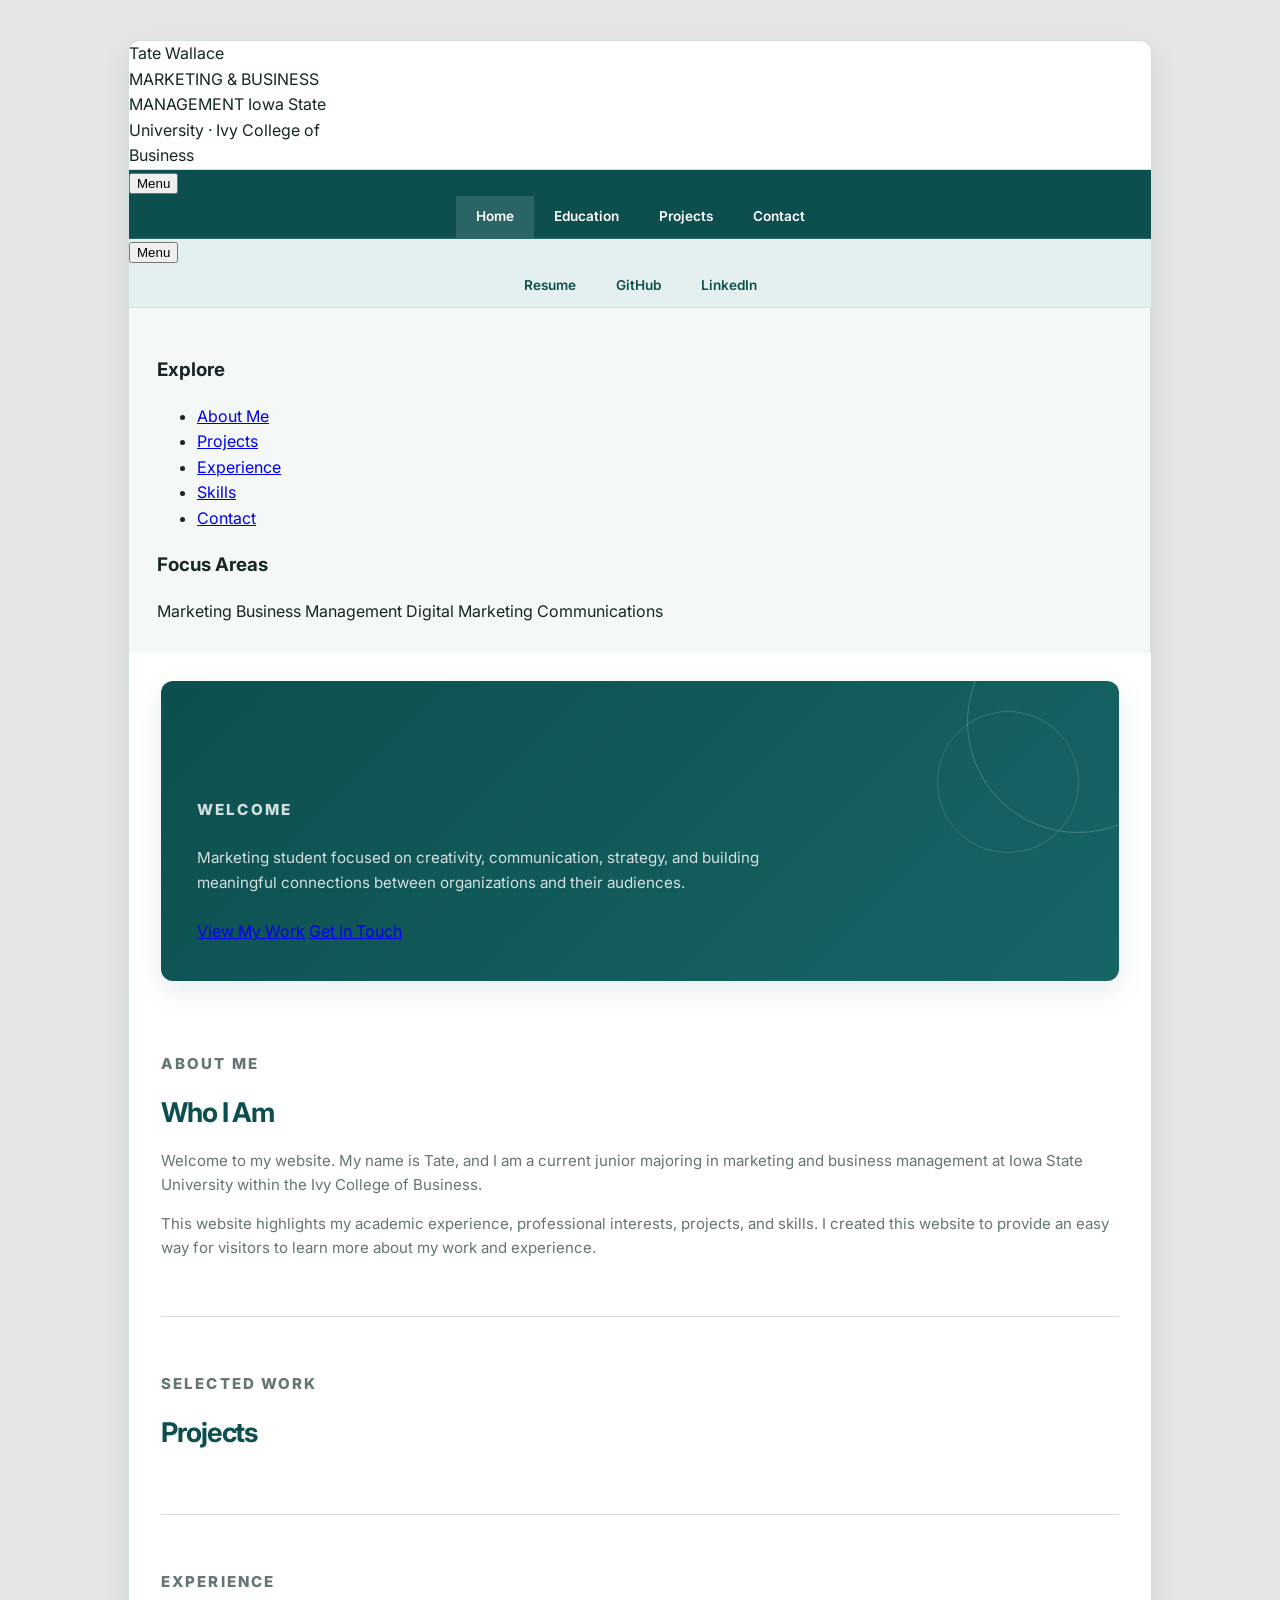
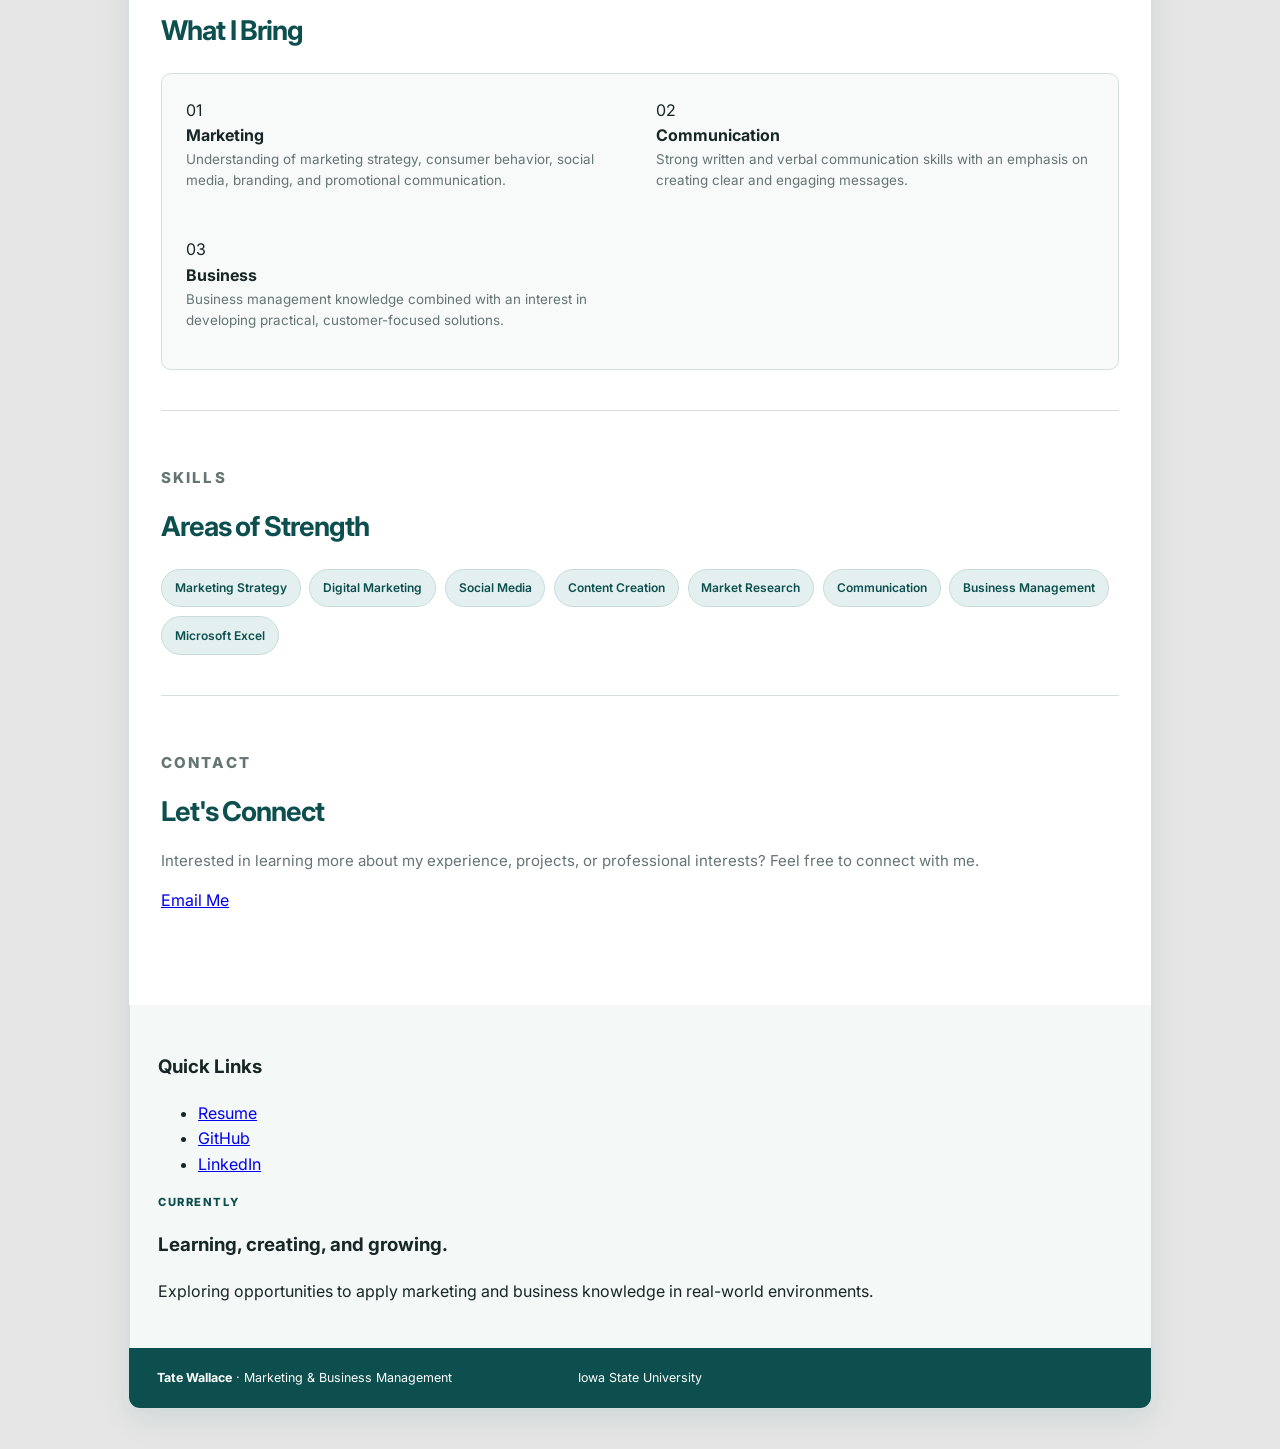
==== index.html @ 167aec41 "Change LinkedIn link to specific profile Updated LinkedIn link to a specific profile URL." ====
<!DOCTYPE html>
<html lang="en">
<head>
<meta charset="UTF-8">
<meta name="viewport" content="width=device-width, initial-scale=1.0">
<title>Tate Wallace | Marketing & Business Management</title>

<link rel="preconnect" href="https://fonts.googleapis.com">
<link rel="preconnect" href="https://fonts.gstatic.com" crossorigin>
<link href="https://fonts.googleapis.com/css2?family=Inter:wght@400;500;600;700;800&display=swap" rel="stylesheet">

<link rel="stylesheet" href="style.css">
<script src="nav.js" defer></script>
</head>
<body>

<div class="site-shell">

<header class="site-header">
<div class="brand">
<div class="logo">Tate Wallace</div>
<div class="tagline">
<span>MARKETING &amp; BUSINESS MANAGEMENT</span>
<span>Iowa State University · Ivy College of Business</span>
</div>
</div>
</header>

<nav class="primary-nav" data-primary-nav></nav>
<nav class="secondary-nav" data-secondary-nav></nav>

<div class="content-grid">

<aside class="sidebar left-sidebar">
<div class="sidebar-card">
<h3>Explore</h3>
<ul class="sidebar-links">
<li><a href="#about">About Me</a></li>
<li><a href="#projects">Projects</a></li>
<li><a href="#experience">Experience</a></li>
<li><a href="#skills">Skills</a></li>
<li><a href="#contact">Contact</a></li>
</ul>
</div>

<div class="sidebar-card">
<h3>Focus Areas</h3>
<div class="focus-list">
<span>Marketing</span>
<span>Business Management</span>
<span>Digital Marketing</span>
<span>Communications</span>
</div>
</div>
</aside>

<main class="main-content">

<section class="hero">
<div class="hero-content">
<p class="eyebrow">WELCOME</p>

<!-- Removed tagline -->
<h1></h1>

<p class="hero-text">
Marketing student focused on creativity, communication,
strategy, and building meaningful connections between
organizations and their audiences.
</p>

<div class="hero-buttons">
<a href="#projects" class="button button-primary">View My Work</a>
<a href="#contact" class="button button-secondary">Get In Touch</a>
</div>
</div>
</section>

<section class="content-section" id="about">
<div class="section-heading">
<p class="eyebrow">ABOUT ME</p>
<h2>Who I Am</h2>
</div>

<div class="about-content">
<p>
Welcome to my website. My name is Tate, and I am a
current junior majoring in marketing and business
management at Iowa State University within the Ivy
College of Business.
</p>

<p>
This website highlights my academic experience,
professional interests, projects, and skills. I
created this website to provide an easy way for
visitors to learn more about my work and experience.
</p>
</div>
</section>

<section class="content-section" id="projects">
<div class="section-heading">
<p class="eyebrow">SELECTED WORK</p>
<h2>Projects</h2>
</div>

<!-- Placeholder projects removed -->
<div class="project-grid"></div>

</section>

<section class="content-section" id="experience">
<div class="section-heading">
<p class="eyebrow">EXPERIENCE</p>
<h2>What I Bring</h2>
</div>

<div class="experience-card">
<div class="experience-item">
<div class="experience-icon">01</div>
<div>
<h3>Marketing</h3>
<p>
Understanding of marketing strategy,
consumer behavior, social media, branding,
and promotional communication.
</p>
</div>
</div>

<div class="experience-item">
<div class="experience-icon">02</div>
<div>
<h3>Communication</h3>
<p>
Strong written and verbal communication
skills with an emphasis on creating clear
and engaging messages.
</p>
</div>
</div>

<div class="experience-item">
<div class="experience-icon">03</div>
<div>
<h3>Business</h3>
<p>
Business management knowledge combined with
an interest in developing practical,
customer-focused solutions.
</p>
</div>
</div>
</div>
</section>

<section class="content-section" id="skills">
<div class="section-heading">
<p class="eyebrow">SKILLS</p>
<h2>Areas of Strength</h2>
</div>

<div class="skills-list">
<span class="skill-pill">Marketing Strategy</span>
<span class="skill-pill">Digital Marketing</span>
<span class="skill-pill">Social Media</span>
<span class="skill-pill">Content Creation</span>
<span class="skill-pill">Market Research</span>
<span class="skill-pill">Communication</span>
<span class="skill-pill">Business Management</span>
<span class="skill-pill">Microsoft Excel</span>
</div>
</section>

<section class="content-section contact-section" id="contact">
<div class="section-heading">
<p class="eyebrow">CONTACT</p>
<h2>Let's Connect</h2>
</div>

<p>
Interested in learning more about my experience,
projects, or professional interests? Feel free to
connect with me.
</p>

<a href="mailto:your-email@example.com" class="button button-primary">
Email Me
</a>
</section>

</main>

<aside class="sidebar right-sidebar">
<div class="sidebar-card">
<h3>Quick Links</h3>
<ul class="sidebar-links">
<li><a href="resume.html">Resume</a></li>
<li><a href="https://github.com/" target="_blank" rel="noopener noreferrer">GitHub</a></li>
<li><a href="www.linkedin.com/in/tate-wallace-8126b5328

" target="_blank" rel="noopener noreferrer">LinkedIn</a></li>
</ul>
</div>

<div class="sidebar-card highlight-card">
<p class="eyebrow">CURRENTLY</p>
<h3>Learning, creating, and growing.</h3>
<p>
Exploring opportunities to apply marketing and
business knowledge in real-world environments.
</p>
</div>
</aside>

</div>

<footer class="site-footer">
<div>
<strong>Tate Wallace</strong>
<span> · Marketing &amp; Business Management</span>
</div>
<div>
<span>Iowa State University</span>
</div>
</footer>

</div>
</body>
</html>
---- style.css ----
/* =========================
   COLOR VARIABLES
   ========================= */

:root {
    --dark-teal: #0d4f4f;
    --dark-teal-hover: #176b6b;
    --teal-light: #e3f0ef;

    --page-bg: #e6e6e6;
    --white: #ffffff;

    --text: #172626;
    --muted: #657474;

    --border: #d4dfde;

    --shadow: 0 10px 30px rgba(13, 79, 79, 0.10);
    --shadow-hover: 0 15px 35px rgba(13, 79, 79, 0.16);

    --radius: 12px;
}


/* =========================
   GLOBAL
   ========================= */

* {
    box-sizing: border-box;
}

html {
    scroll-behavior: smooth;
}

body {
    margin: 0;
    min-height: 100vh;

    background: var(--page-bg);

    color: var(--text);

    font-family: "Inter", Arial, Helvetica, sans-serif;

    line-height: 1.6;
}


/* =========================
   MAIN WEBSITE CONTAINER
   ========================= */

.site-shell {
    width: 80%;

    margin: 2.5rem auto;

    background: var(--white);

    border: 1px solid var(--border);

    border-radius: var(--radius);

    overflow: hidden;

    box-shadow: var(--shadow);
}


/* =========================
   HEADER
   ========================= */

.site-header {
    display: grid;

    grid-template-columns: 25% 75%;

    min-height: 125px;

    border-bottom: 1px solid var(--border);
}


/* LOGO */

.logo-area {
    display: flex;

    align-items: center;

    justify-content: center;

    padding: 1.5rem;

    background: var(--dark-teal);

    color: white;
}

.logo-area a {
    color: white;

    text-decoration: none;

    font-size: 2.4rem;

    font-weight: 800;

    letter-spacing: -0.04em;

    transition: opacity 0.2s ease;
}

.logo-area a:hover {
    opacity: 0.8;
}


/* HEADER INFORMATION */

.info-area {
    display: flex;

    align-items: center;

    padding: 1.5rem 2rem;

    background: white;
}

.info-area p {
    margin: 0.3rem 0 0;

    color: var(--muted);

    font-size: 0.95rem;
}

.eyebrow,
.hero-label,
.section-label,
.sidebar-label {
    display: block;

    color: var(--dark-teal);

    font-size: 0.7rem;

    font-weight: 800;

    letter-spacing: 0.14em;

    text-transform: uppercase;
}


/* =========================
   NAVIGATION
   ========================= */

.primary-nav,
.secondary-nav {
    width: 100%;
}

.primary-nav {
    background: var(--dark-teal);

    border-bottom: 1px solid rgba(255, 255, 255, 0.15);
}

.secondary-nav {
    background: var(--teal-light);

    border-bottom: 1px solid var(--border);
}


.nav-list {
    display: flex;

    flex-wrap: wrap;

    justify-content: center;

    list-style: none;

    margin: 0;

    padding: 0;
}

.nav-list li {
    margin: 0;
}

.nav-list a {
    display: block;

    padding: 0.65rem 1.25rem;

    color: white;

    background: transparent;

    font-size: 0.85rem;

    font-weight: 600;

    text-decoration: none;

    transition:
        background-color 0.2s ease,
        color 0.2s ease;
}

.primary-nav .nav-list a:hover,
.primary-nav .nav-list a[aria-current="page"] {
    background: rgba(255, 255, 255, 0.12);
}


.secondary-nav .nav-list a {
    color: var(--dark-teal);

    background: transparent;
}

.secondary-nav .nav-list a:hover,
.secondary-nav .nav-list a[aria-current="page"] {
    color: white;

    background: var(--dark-teal);
}


/* =========================
   MAIN THREE-COLUMN LAYOUT
   ========================= */

.main-layout {
    display: grid;

    grid-template-columns: 20% 55% 25%;

    min-height: 600px;

    background: white;
}


/* =========================
   LEFT SIDEBAR
   ========================= */

.left-sidebar {
    padding: 1.75rem;

    background: #f4f8f7;

    border-right: 1px solid var(--border);
}

.sidebar-nav {
    margin-bottom: 2.5rem;
}

.sidebar-nav h2,
.right-sidebar h2 {
    margin-top: 0;

    color: var(--dark-teal);

    font-size: 1.15rem;

    letter-spacing: -0.02em;
}


.sidebar-nav ul {
    list-style: none;

    margin: 0;

    padding: 0;
}

.sidebar-nav li {
    border-bottom: 1px solid var(--border);
}

.sidebar-nav a {
    display: flex;

    align-items: center;

    justify-content: space-between;

    padding: 0.75rem 0.25rem;

    color: var(--text);

    font-size: 0.88rem;

    text-decoration: none;

    transition:
        color 0.2s ease,
        padding-left 0.2s ease;
}

.sidebar-nav a::after {
    content: "→";

    opacity: 0;

    transition: opacity 0.2s ease;
}

.sidebar-nav a:hover {
    padding-left: 0.5rem;

    color: var(--dark-teal);
}

.sidebar-nav a:hover::after {
    opacity: 1;
}


.sidebar-information {
    padding-top: 1rem;
}

.sidebar-information p {
    color: var(--muted);

    font-size: 0.82rem;
}


/* =========================
   MAIN CONTENT
   ========================= */

.main-content {
    min-width: 0;

    padding: 1.75rem 2rem;

    background: white;
}

.content-section {
    padding: 1rem 0 2.5rem;

    margin-bottom: 1.5rem;

    border-bottom: 1px solid var(--border);
}

.content-section:last-child {
    border-bottom: none;
}

.content-section h2 {
    margin: 0.35rem 0 0.8rem;

    color: var(--dark-teal);

    font-size: 1.7rem;

    letter-spacing: -0.04em;
}

.content-section p {
    color: var(--muted);

    font-size: 0.94rem;
}


/* =========================
   HERO
   ========================= */

.hero {
    position: relative;

    min-height: 300px;

    margin-bottom: 2.5rem;

    padding: 2.25rem;

    display: flex;

    align-items: flex-end;

    overflow: hidden;

    background:
        linear-gradient(
            135deg,
            var(--dark-teal),
            #176565
        );

    border-radius: var(--radius);

    box-shadow: var(--shadow);
}


/* Decorative background */

.hero::before {
    content: "";

    position: absolute;

    width: 220px;

    height: 220px;

    right: -70px;

    top: -70px;

    border: 1px solid rgba(255, 255, 255, 0.2);

    border-radius: 50%;
}

.hero::after {
    content: "";

    position: absolute;

    width: 140px;

    height: 140px;

    right: 40px;

    top: 30px;

    border: 1px solid rgba(255, 255, 255, 0.15);

    border-radius: 50%;
}


.hero-content {
    position: relative;

    z-index: 2;

    max-width: 600px;
}

.hero-label {
    margin-bottom: 0.7rem;

    color: #bce0de;
}

.hero h1 {
    margin: 0;

    color: white;

    font-size: clamp(2rem, 4vw, 3.2rem);

    line-height: 1.05;

    letter-spacing: -0.055em;
}

.hero p {
    margin: 1rem 0 1.5rem;

    color: rgba(255, 255, 255, 0.82);

    font-size: 0.95rem;
}


/* HERO BUTTON */

.hero-button {
    display: inline-block;

    padding: 0.7rem 1.1rem;

    background: white;

    color: var(--dark-teal);

    border-radius: 7px;

    font-size: 0.82rem;

    font-weight: 700;

    text-decoration: none;

    transition:
        transform 0.2s ease,
        box-shadow 0.2s ease;
}

.hero-button:hover {
    transform: translateY(-2px);

    box-shadow: 0 6px 15px rgba(0, 0, 0, 0.15);
}


/* =========================
   PROJECT CARDS
   ========================= */

.project-grid {
    display: grid;

    grid-template-columns: 1fr 1fr;

    gap: 1rem;

    margin-top: 1.25rem;
}

.project-card {
    position: relative;

    padding: 1.35rem;

    background: #f7faf9;

    border: 1px solid var(--border);

    border-radius: 10px;

    transition:
        transform 0.2s ease,
        box-shadow 0.2s ease,
        border-color 0.2s ease;
}

.project-card:hover {
    transform: translateY(-4px);

    border-color: #a9c7c4;

    box-shadow: var(--shadow-hover);
}

.card-number {
    display: block;

    margin-bottom: 0.8rem;

    color: var(--dark-teal);

    font-size: 0.65rem;

    font-weight: 800;

    letter-spacing: 0.12em;
}

.project-card h3,
.experience-card h3 {
    margin: 0;

    color: var(--text);

    font-size: 1rem;
}

.project-card p {
    font-size: 0.82rem;

    margin: 0.6rem 0 1rem;
}

.project-card a {
    color: var(--dark-teal);

    font-size: 0.8rem;

    font-weight: 700;

    text-decoration: none;
}


/* =========================
   EXPERIENCE CARD
   ========================= */

.experience-card {
    display: grid;

    grid-template-columns: 1fr 1fr;

    gap: 2rem;

    margin-top: 1.25rem;

    padding: 1.5rem;

    background: #f7faf9;

    border: 1px solid var(--border);

    border-radius: 10px;
}

.experience-card p {
    margin-top: 0;

    font-size: 0.84rem;
}

.company {
    margin: 0.25rem 0 0 !important;

    font-size: 0.8rem !important;
}


/* =========================
   SKILLS
   ========================= */

.skills-list {
    display: flex;

    flex-wrap: wrap;

    gap: 0.55rem;

    margin-top: 1.25rem;
}

.skills-list span {
    padding: 0.55rem 0.8rem;

    background: var(--teal-light);

    color: var(--dark-teal);

    border: 1px solid #c7dddb;

    border-radius: 50px;

    font-size: 0.75rem;

    font-weight: 600;
}


/* =========================
   CONTACT
   ========================= */

.email-link {
    display: inline-block;

    margin-top: 0.5rem;

    color: var(--dark-teal);

    font-size: 0.9rem;

    font-weight: 700;

    text-decoration: none;
}

.email-link:hover {
    text-decoration: underline;
}


/* =========================
   RIGHT SIDEBAR
   ========================= */

.right-sidebar {
    padding: 1.75rem;

    background: #f4f8f7;

    border-left: 1px solid var(--border);
}

.sticky-content {
    position: sticky;

    top: 1.5rem;
}

.quick-links {
    list-style: none;

    margin: 1rem 0 2rem;

    padding: 0;
}

.quick-links li {
    border-bottom: 1px solid var(--border);
}

.quick-links a {
    display: flex;

    justify-content: space-between;

    padding: 0.8rem 0;

    color: var(--text);

    font-size: 0.85rem;

    font-weight: 600;

    text-decoration: none;

    transition: color 0.2s ease;
}

.quick-links a:hover {
    color: var(--dark-teal);
}

.sidebar-divider {
    height: 1px;

    margin: 1.5rem 0;

    background: var(--border);
}

.focus-text {
    color: var(--muted);

    font-size: 0.82rem;

    line-height: 1.6;
}


/* =========================
   FOOTER
   ========================= */

.site-footer {
    display: grid;

    grid-template-columns: 1fr auto 1fr;

    align-items: center;

    gap: 1rem;

    padding: 1.25rem 1.75rem;

    background: var(--dark-teal);

    color: white;

    font-size: 0.78rem;
}

.site-footer a {
    color: white;

    text-decoration: none;
}

.site-footer a:hover {
    text-decoration: underline;
}

.footer-links {
    display: flex;

    gap: 1rem;
}

.copyright {
    text-align: right;

    opacity: 0.7;
}


/* =========================
   FOCUS ACCESSIBILITY
   ========================= */

:focus-visible {
    outline: 3px solid #78c7c4;

    outline-offset: 3px;
}


/* =========================
   TABLET
   ========================= */

@media (max-width: 900px) {

    .site-shell {
        width: 80%;

        margin: 1.5rem auto;
    }


    .site-header {
        grid-template-columns: 1fr;
    }


    .logo-area {
        min-height: 90px;
    }


    .main-layout {
        grid-template-columns: 1fr;
    }


    .left-sidebar,
    .right-sidebar {
        border: 0;

        border-bottom: 1px solid var(--border);
    }


    .right-sidebar {
        order: 3;
    }


    .sticky-content {
        position: static;
    }


    .site-footer {
        grid-template-columns: 1fr;

        text-align: center;
    }


    .footer-links {
        justify-content: center;
    }


    .copyright {
        text-align: center;
    }
}


/* =========================
   MOBILE
   ========================= */

@media (max-width: 600px) {

    .site-shell {
        width: 90%;

        margin: 1rem auto;

        border-radius: 8px;
    }


    .info-area,
    .main-content,
    .left-sidebar,
    .right-sidebar {
        padding: 1.25rem;
    }


    .hero {
        min-height: 280px;

        padding: 1.5rem;
    }


    .hero h1 {
        font-size: 2rem;
    }


    .project-grid,
    .experience-card {
        grid-template-columns: 1fr;
    }


    .nav-toggle {
        display: block;

        width: 100%;

        padding: 0.75rem;

        border: 0;

        background: var(--dark-teal);

        color: white;

        font: inherit;

        font-weight: 700;

        cursor: pointer;
    }


    .nav-list {
        display: none;

        flex-direction: column;
    }


    .nav-list.is-open {
        display: flex;
    }


    .nav-list a {
        text-align: center;

        border-top: 1px solid rgba(255, 255, 255, 0.1);
    }
}
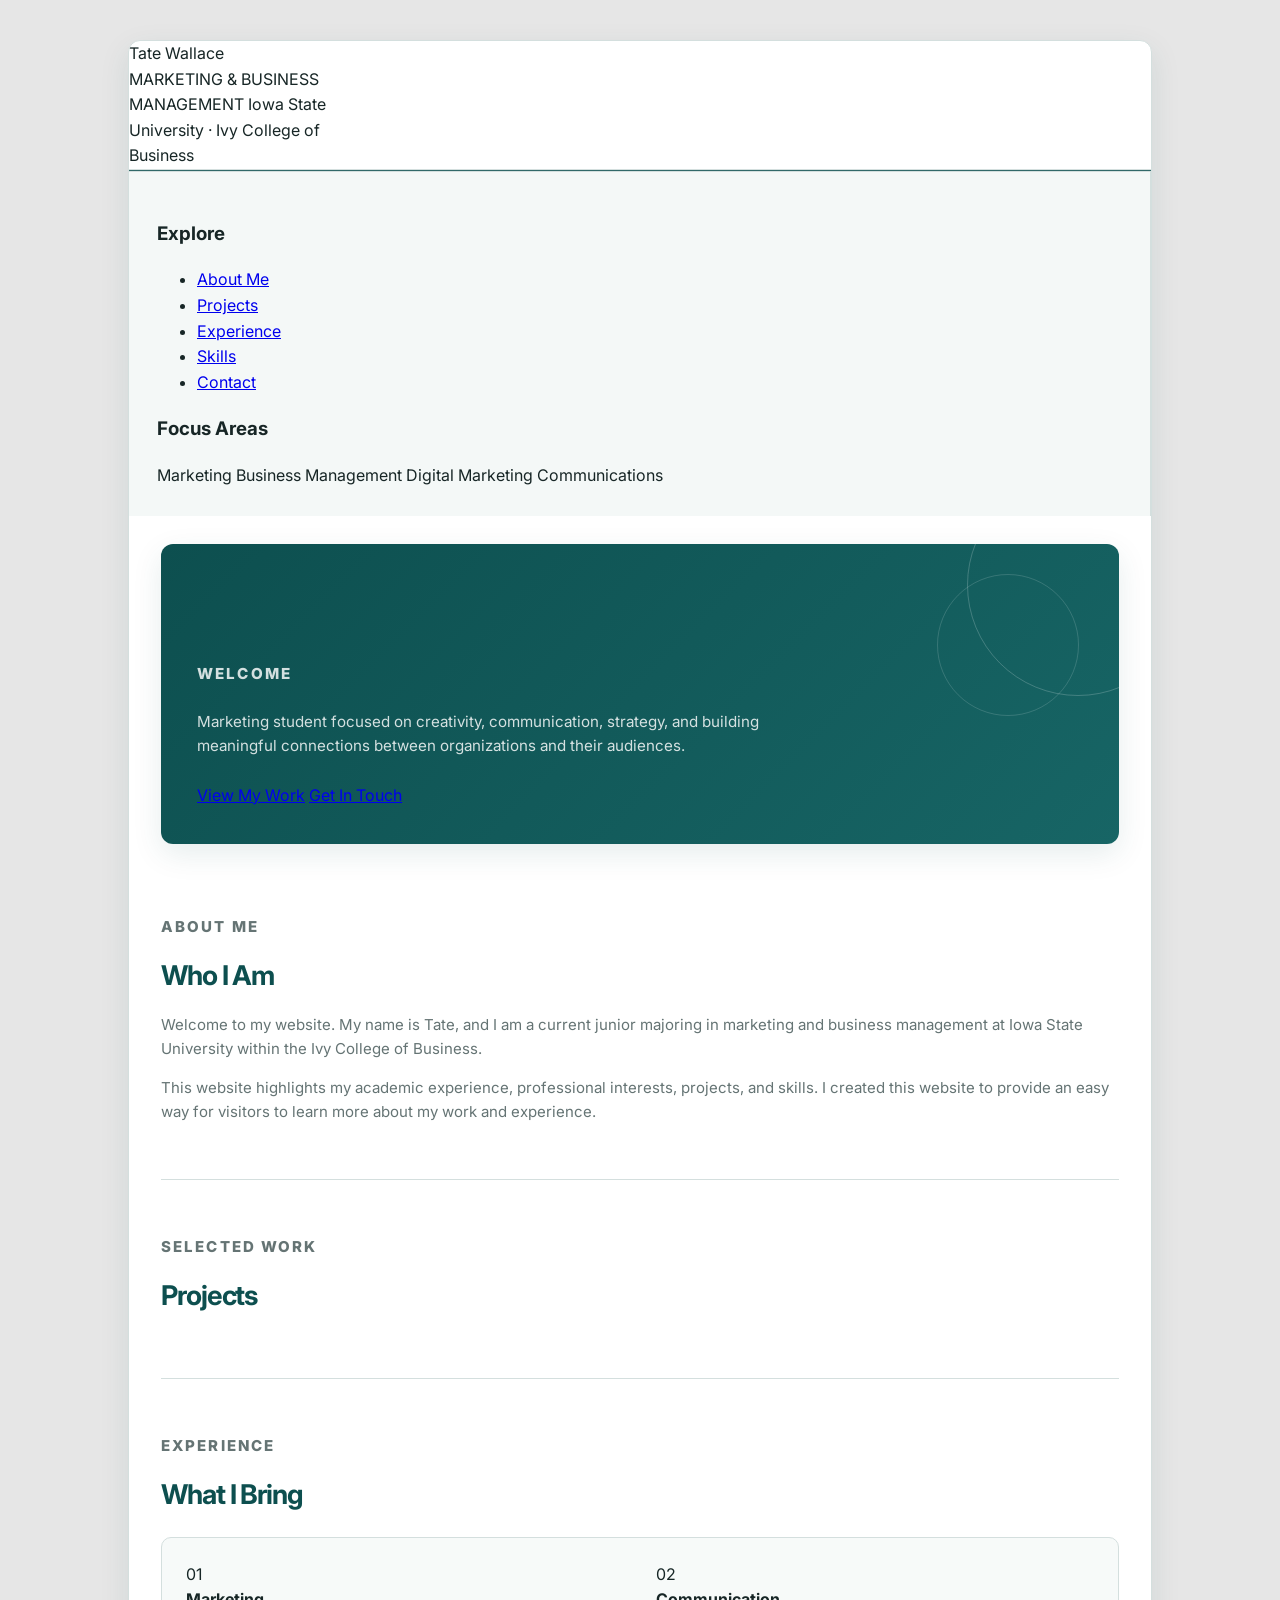
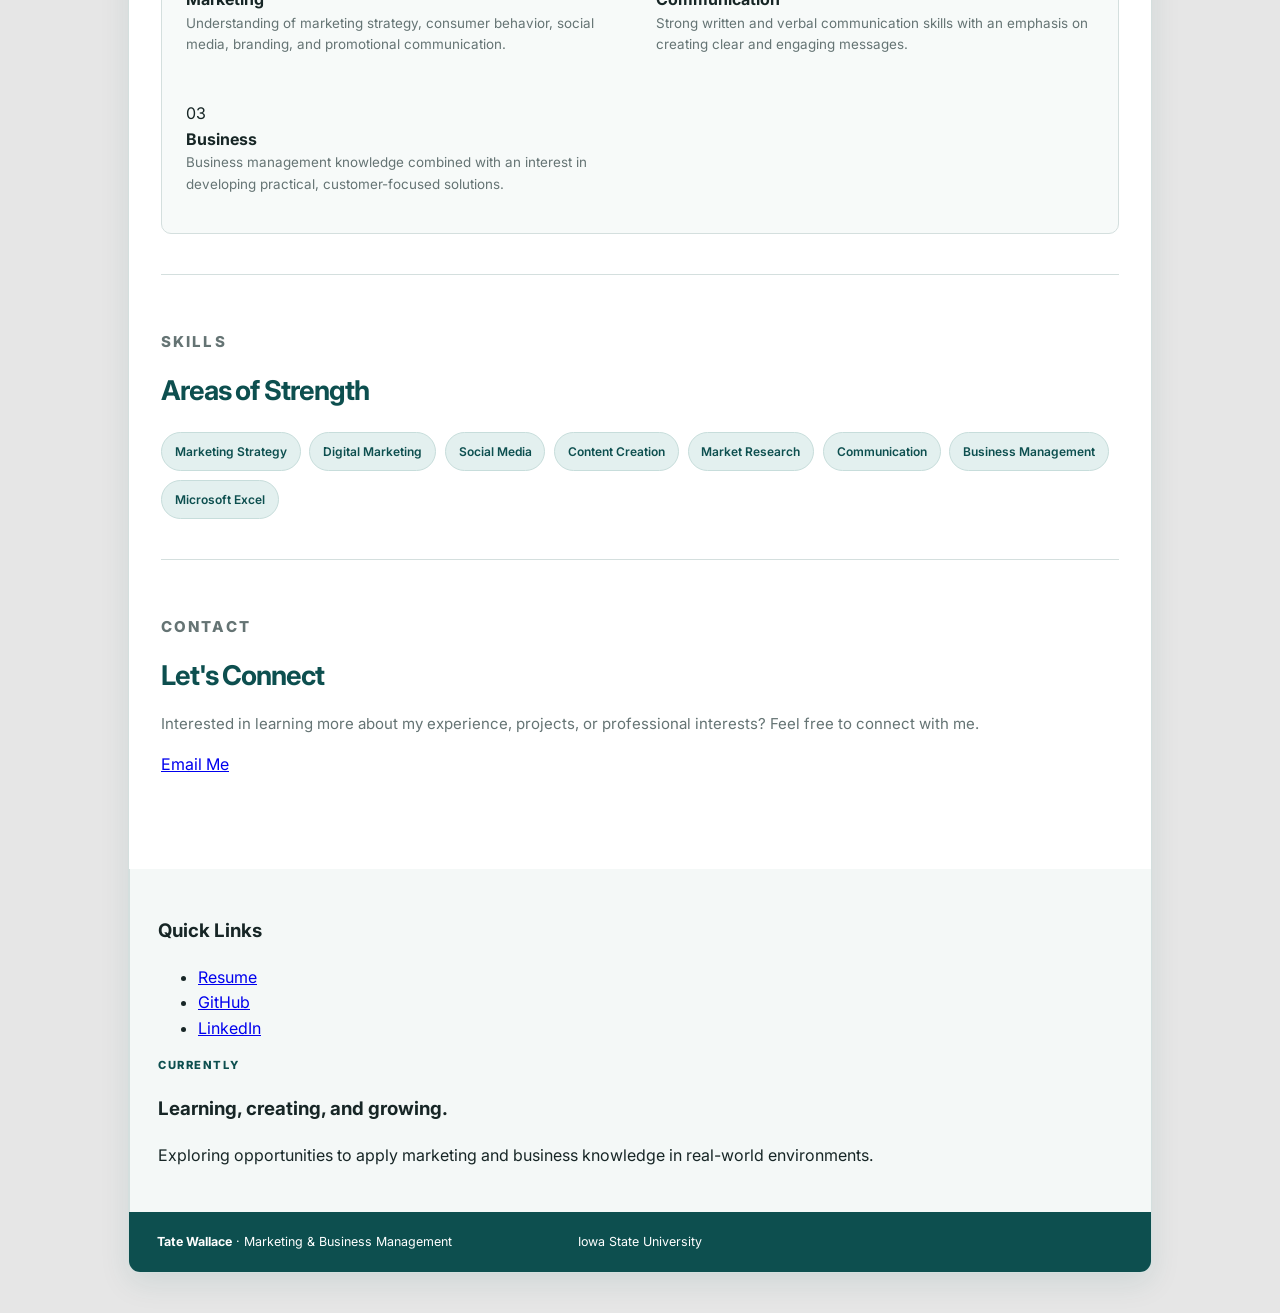
==== commit 8b97605f: "Correct LinkedIn link in sidebar Fixed LinkedIn link formatting in sidebar." ====
--- a/index.html
+++ b/index.html
@@ -198,7 +198,7 @@
 <ul class="sidebar-links">
 <li><a href="resume.html">Resume</a></li>
 <li><a href="https://github.com/" target="_blank" rel="noopener noreferrer">GitHub</a></li>
-<li><a href="www.linkedin.com/in/tate-wallace-8126b5328
+<li><a href="<www.linkedin.com/in/tate-wallace-8126b5328>
 
 " target="_blank" rel="noopener noreferrer">LinkedIn</a></li>
 </ul>
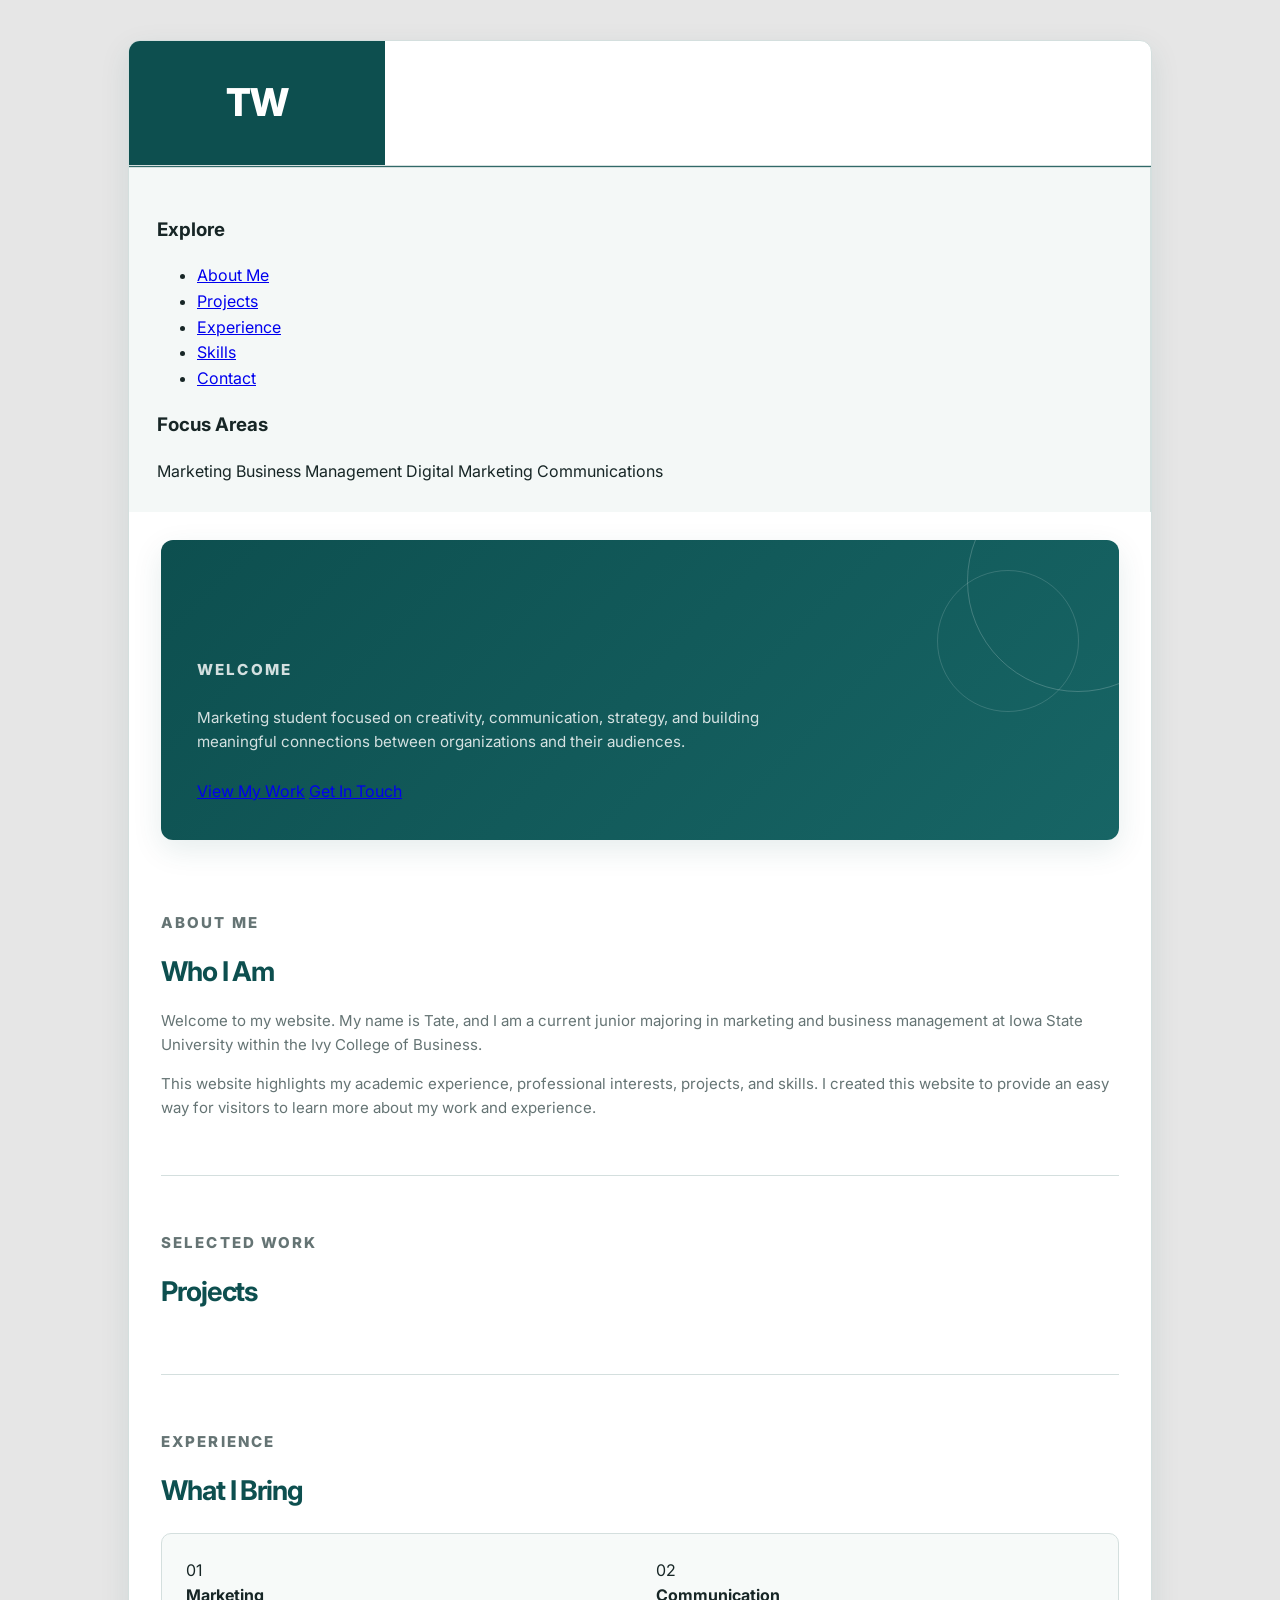
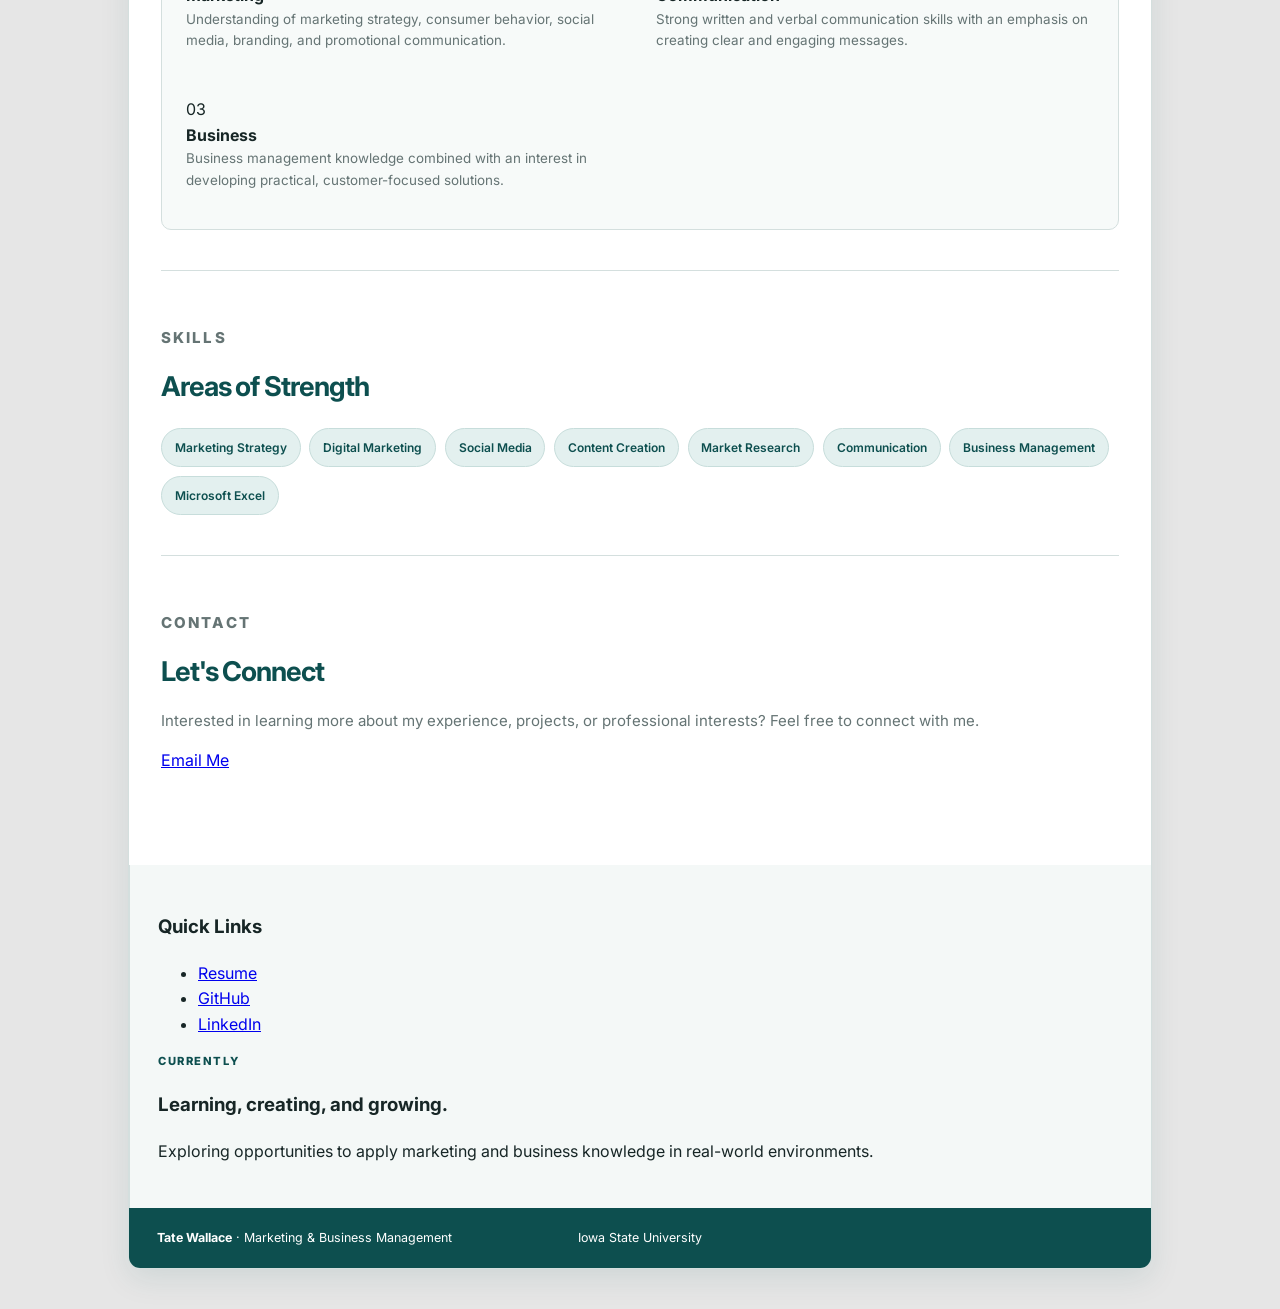
==== commit 81dbd42e: "Revise logo area and update contact links Updated logo area and modified contact links." ====
--- a/index.html
+++ b/index.html
@@ -17,13 +17,12 @@
 <div class="site-shell">
 
 <header class="site-header">
-<div class="brand">
-<div class="logo">Tate Wallace</div>
-<div class="tagline">
-<span>MARKETING &amp; BUSINESS MANAGEMENT</span>
-<span>Iowa State University · Ivy College of Business</span>
-</div>
-</div>
+
+    <!-- ⭐ UPDATED LOGO AREA (TW logo) -->
+    <div class="logo-area">
+        <a href="index.html">TW</a>
+    </div>
+
 </header>
 
 <nav class="primary-nav" data-primary-nav></nav>
@@ -39,7 +38,7 @@
 <li><a href="#projects">Projects</a></li>
 <li><a href="#experience">Experience</a></li>
 <li><a href="#skills">Skills</a></li>
-<li><a href="#contact">Contact</a></li>
+<li><a href="contact.html">Contact</a></li>
 </ul>
 </div>
 
@@ -60,7 +59,6 @@
 <div class="hero-content">
 <p class="eyebrow">WELCOME</p>
 
-<!-- Removed tagline -->
 <h1></h1>
 
 <p class="hero-text">
@@ -71,7 +69,7 @@
 
 <div class="hero-buttons">
 <a href="#projects" class="button button-primary">View My Work</a>
-<a href="#contact" class="button button-secondary">Get In Touch</a>
+<a href="contact.html" class="button button-secondary">Get In Touch</a>
 </div>
 </div>
 </section>
@@ -105,7 +103,6 @@
 <h2>Projects</h2>
 </div>
 
-<!-- Placeholder projects removed -->
 <div class="project-grid"></div>
 
 </section>
@@ -198,9 +195,7 @@
 <ul class="sidebar-links">
 <li><a href="resume.html">Resume</a></li>
 <li><a href="https://github.com/" target="_blank" rel="noopener noreferrer">GitHub</a></li>
-<li><a href="<www.linkedin.com/in/tate-wallace-8126b5328>
-
-" target="_blank" rel="noopener noreferrer">LinkedIn</a></li>
+<li><a href="https://www.linkedin.com/in/tate-wallace-8126b5328" target="_blank" rel="noopener noreferrer">LinkedIn</a></li>
 </ul>
 </div>
 
@@ -239,3 +234,5 @@
 
 
 
+
+
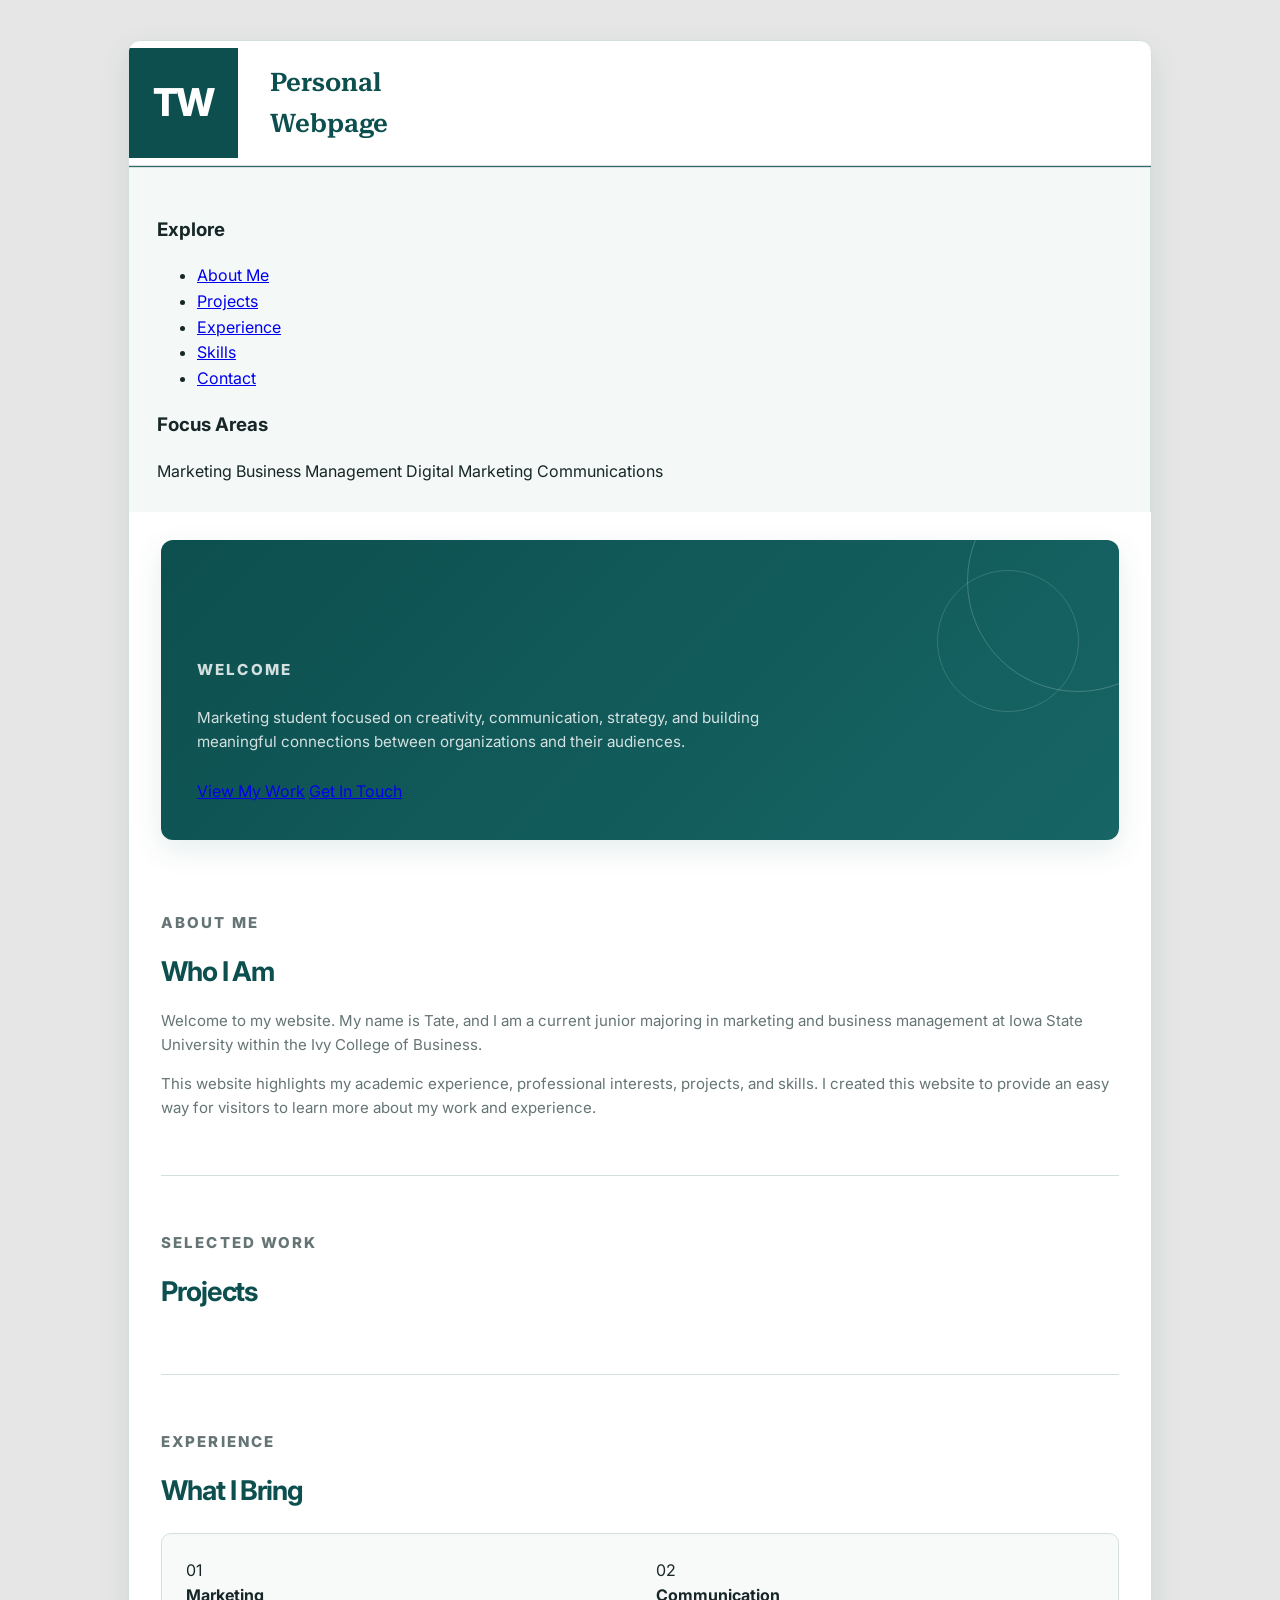
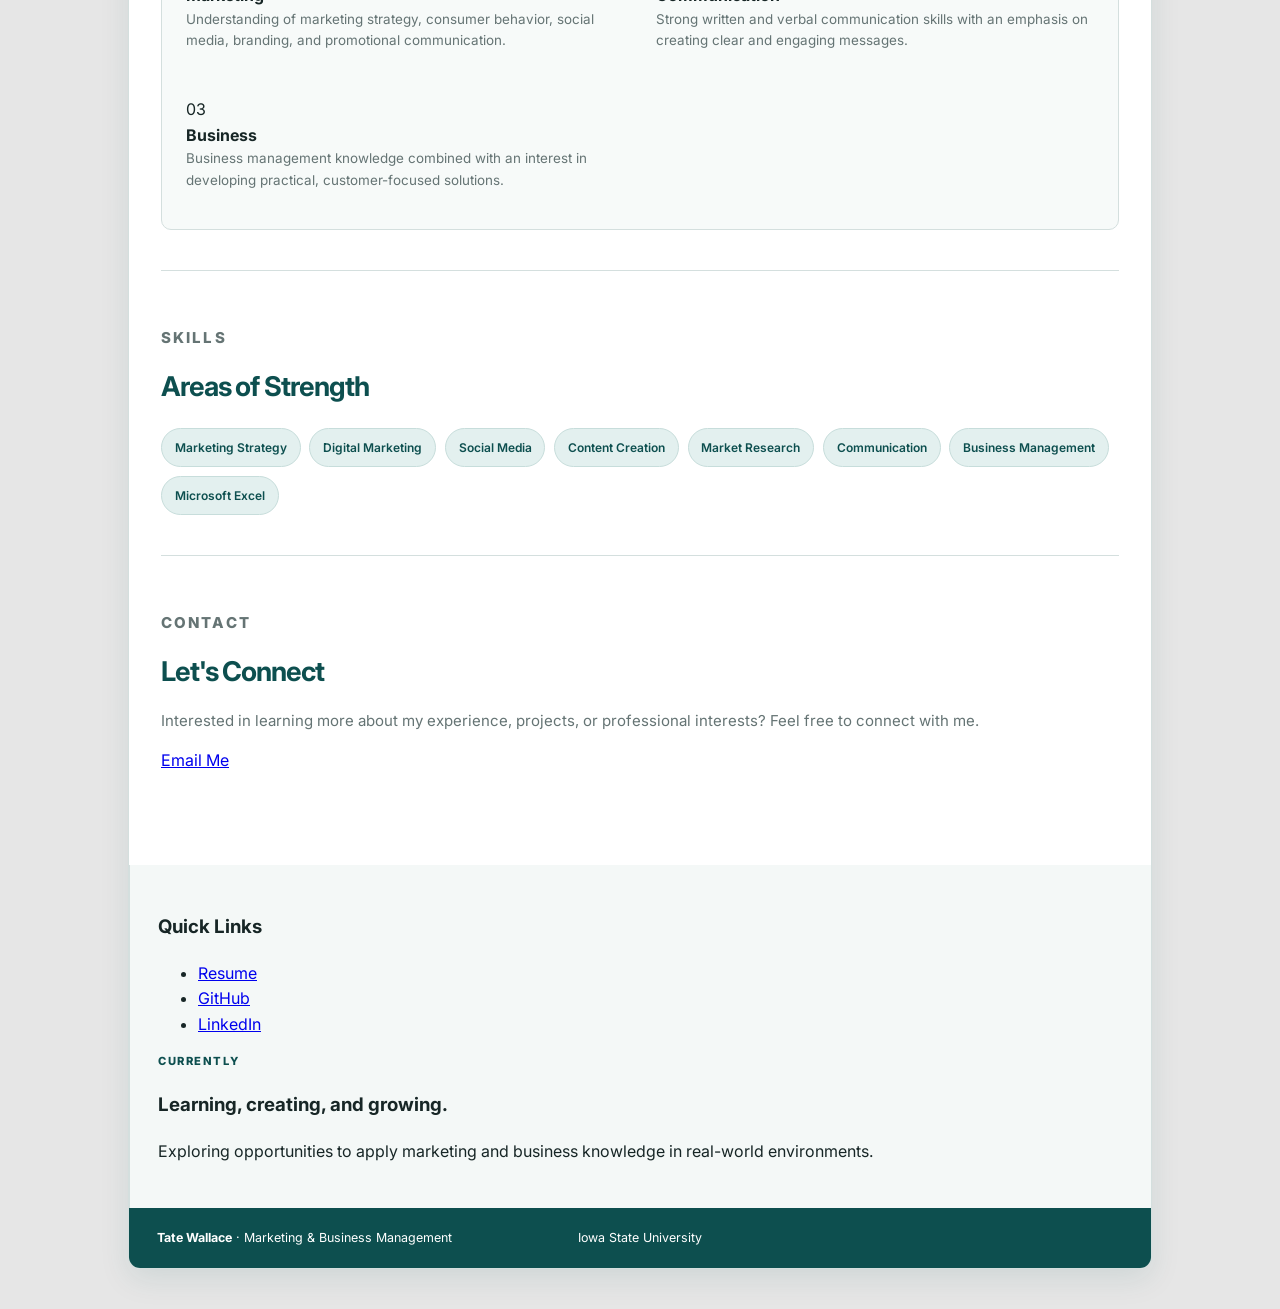
==== commit 28b4abff: "Integrate Roboto Serif font and update header Added Roboto Serif font and updated header styling." ====
--- a/index.html
+++ b/index.html
@@ -9,8 +9,32 @@
 <link rel="preconnect" href="https://fonts.gstatic.com" crossorigin>
 <link href="https://fonts.googleapis.com/css2?family=Inter:wght@400;500;600;700;800&display=swap" rel="stylesheet">
 
+<!-- ⭐ Added Roboto Serif font -->
+<link href="https://fonts.googleapis.com/css2?family=Roboto+Serif:wght@400;500;600;700&display=swap" rel="stylesheet">
+
 <link rel="stylesheet" href="style.css">
 <script src="nav.js" defer></script>
+
+<style>
+    /* ⭐ Title styling */
+    .header-title {
+        font-family: 'Roboto Serif', serif;
+        font-size: 1.6rem;
+        font-weight: 600;
+        color: var(--dark-teal);
+        margin-left: 1rem;
+        display: flex;
+        align-items: center;
+    }
+
+    /* Ensures TW logo + title sit side-by-side */
+    .header-flex {
+        display: flex;
+        align-items: center;
+        gap: 1rem;
+    }
+</style>
+
 </head>
 <body>
 
@@ -18,9 +42,14 @@
 
 <header class="site-header">
 
-    <!-- ⭐ UPDATED LOGO AREA (TW logo) -->
-    <div class="logo-area">
-        <a href="index.html">TW</a>
+    <!-- ⭐ UPDATED LOGO AREA (TW logo + new title) -->
+    <div class="header-flex">
+        <div class="logo-area">
+            <a href="index.html">TW</a>
+        </div>
+
+        <!-- ⭐ New title text -->
+        <div class="header-title">Personal Webpage</div>
     </div>
 
 </header>
@@ -236,3 +265,4 @@
 
 
 
+
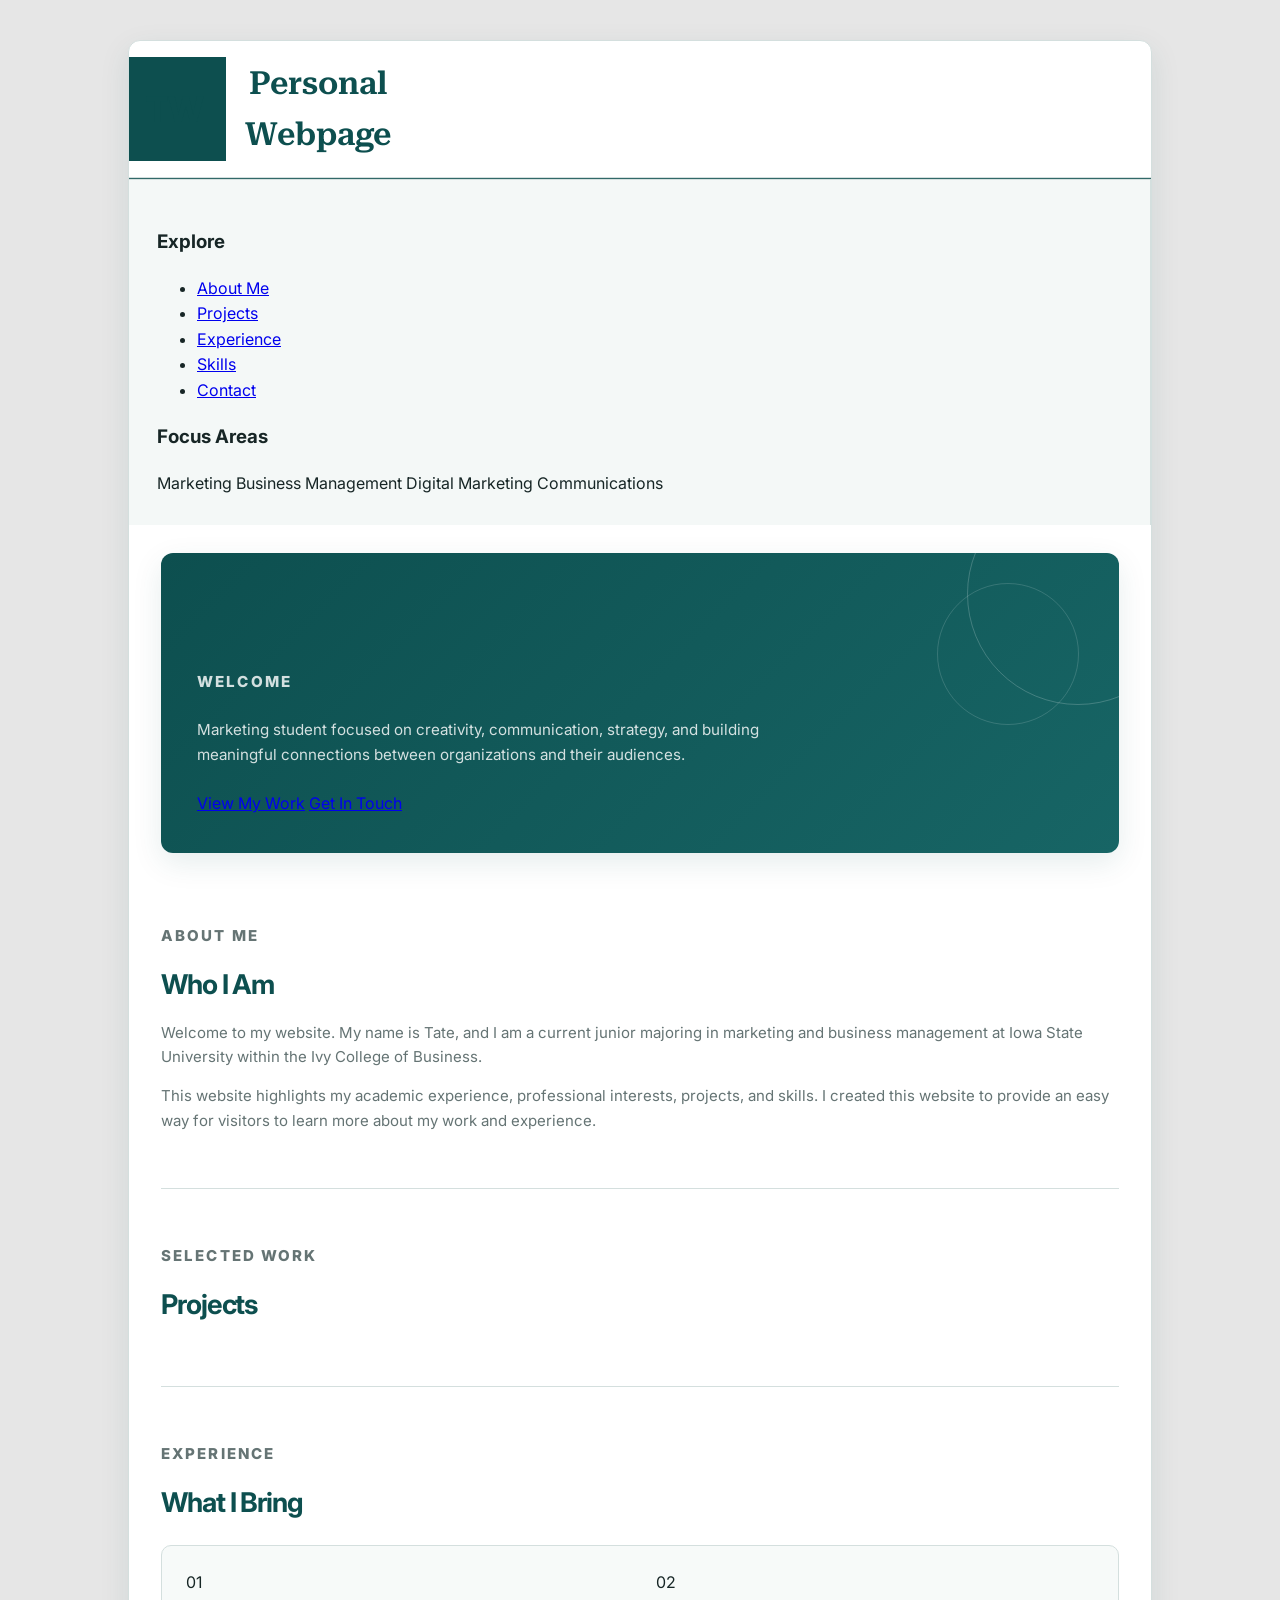
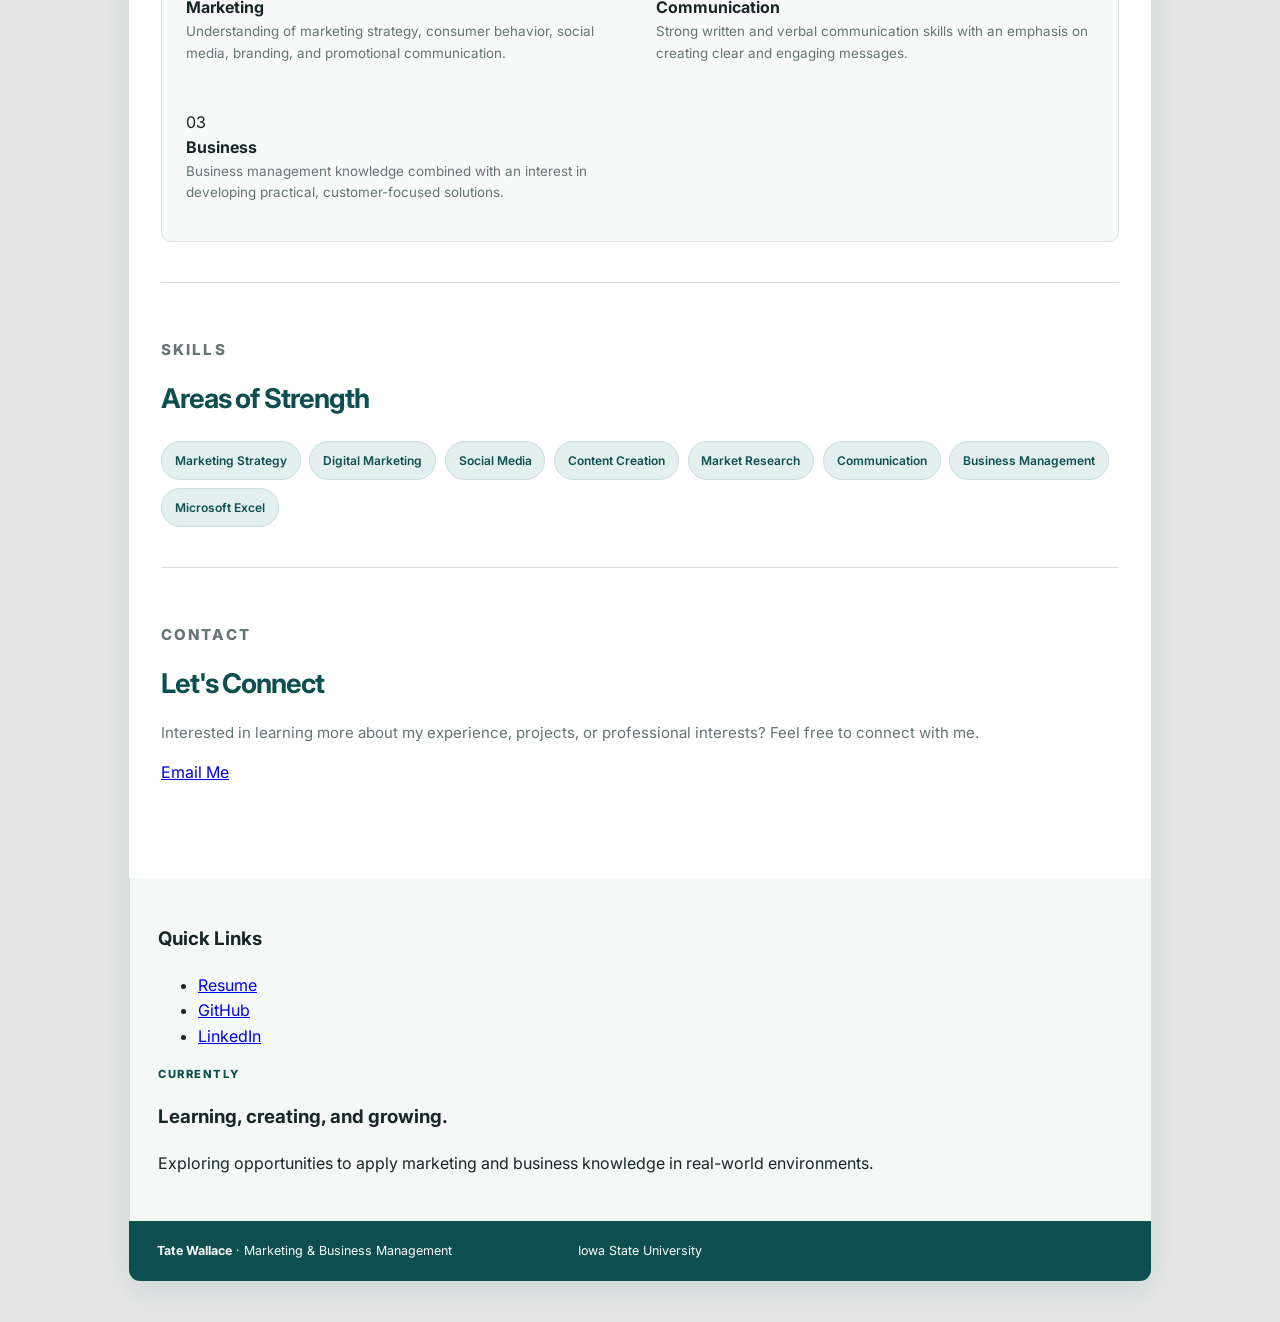
==== commit 087613c4: "Center logo and title in header Updated header layout to center the logo and title, and adjusted tit" ====
--- a/index.html
+++ b/index.html
@@ -9,29 +9,37 @@
 <link rel="preconnect" href="https://fonts.gstatic.com" crossorigin>
 <link href="https://fonts.googleapis.com/css2?family=Inter:wght@400;500;600;700;800&display=swap" rel="stylesheet">
 
-<!-- ⭐ Added Roboto Serif font -->
+<!-- Roboto Serif font for title -->
 <link href="https://fonts.googleapis.com/css2?family=Roboto+Serif:wght@400;500;600;700&display=swap" rel="stylesheet">
 
 <link rel="stylesheet" href="style.css">
 <script src="nav.js" defer></script>
 
 <style>
-    /* ⭐ Title styling */
+    /* Center header container */
+    .header-flex {
+        display: flex;
+        justify-content: center;
+        align-items: center;
+        gap: 1.2rem;
+        padding: 1rem 0;
+        text-align: center;
+    }
+
+    /* TW logo stays as-is */
+    .logo-area a {
+        font-size: 2.2rem;
+        font-weight: 800;
+        text-decoration: none;
+        color: var(--dark-teal);
+    }
+
+    /* Larger centered title */
     .header-title {
         font-family: 'Roboto Serif', serif;
-        font-size: 1.6rem;
+        font-size: 2rem;
         font-weight: 600;
         color: var(--dark-teal);
-        margin-left: 1rem;
-        display: flex;
-        align-items: center;
-    }
-
-    /* Ensures TW logo + title sit side-by-side */
-    .header-flex {
-        display: flex;
-        align-items: center;
-        gap: 1rem;
     }
 </style>
 
@@ -42,13 +50,12 @@
 
 <header class="site-header">
 
-    <!-- ⭐ UPDATED LOGO AREA (TW logo + new title) -->
+    <!-- Centered TW logo + title -->
     <div class="header-flex">
         <div class="logo-area">
             <a href="index.html">TW</a>
         </div>
 
-        <!-- ⭐ New title text -->
         <div class="header-title">Personal Webpage</div>
     </div>
 
@@ -266,3 +273,4 @@
 
 
 
+
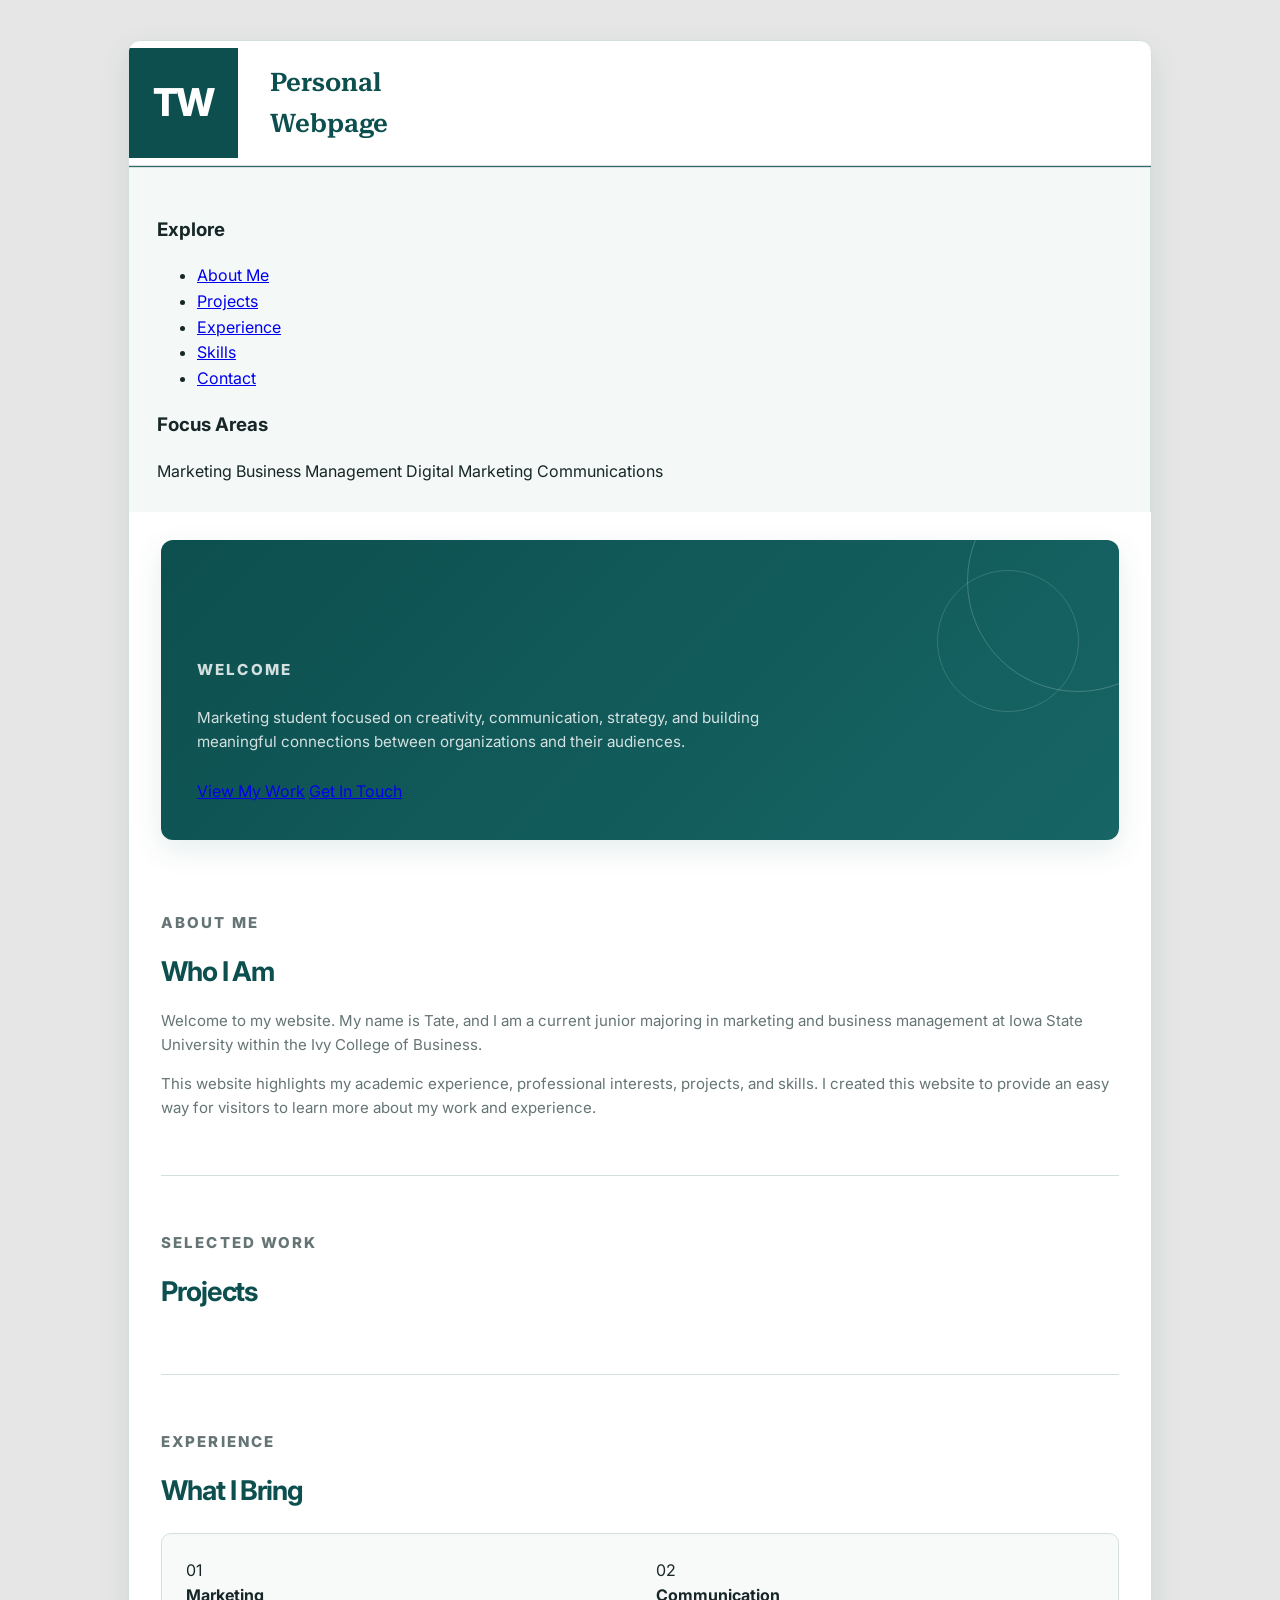
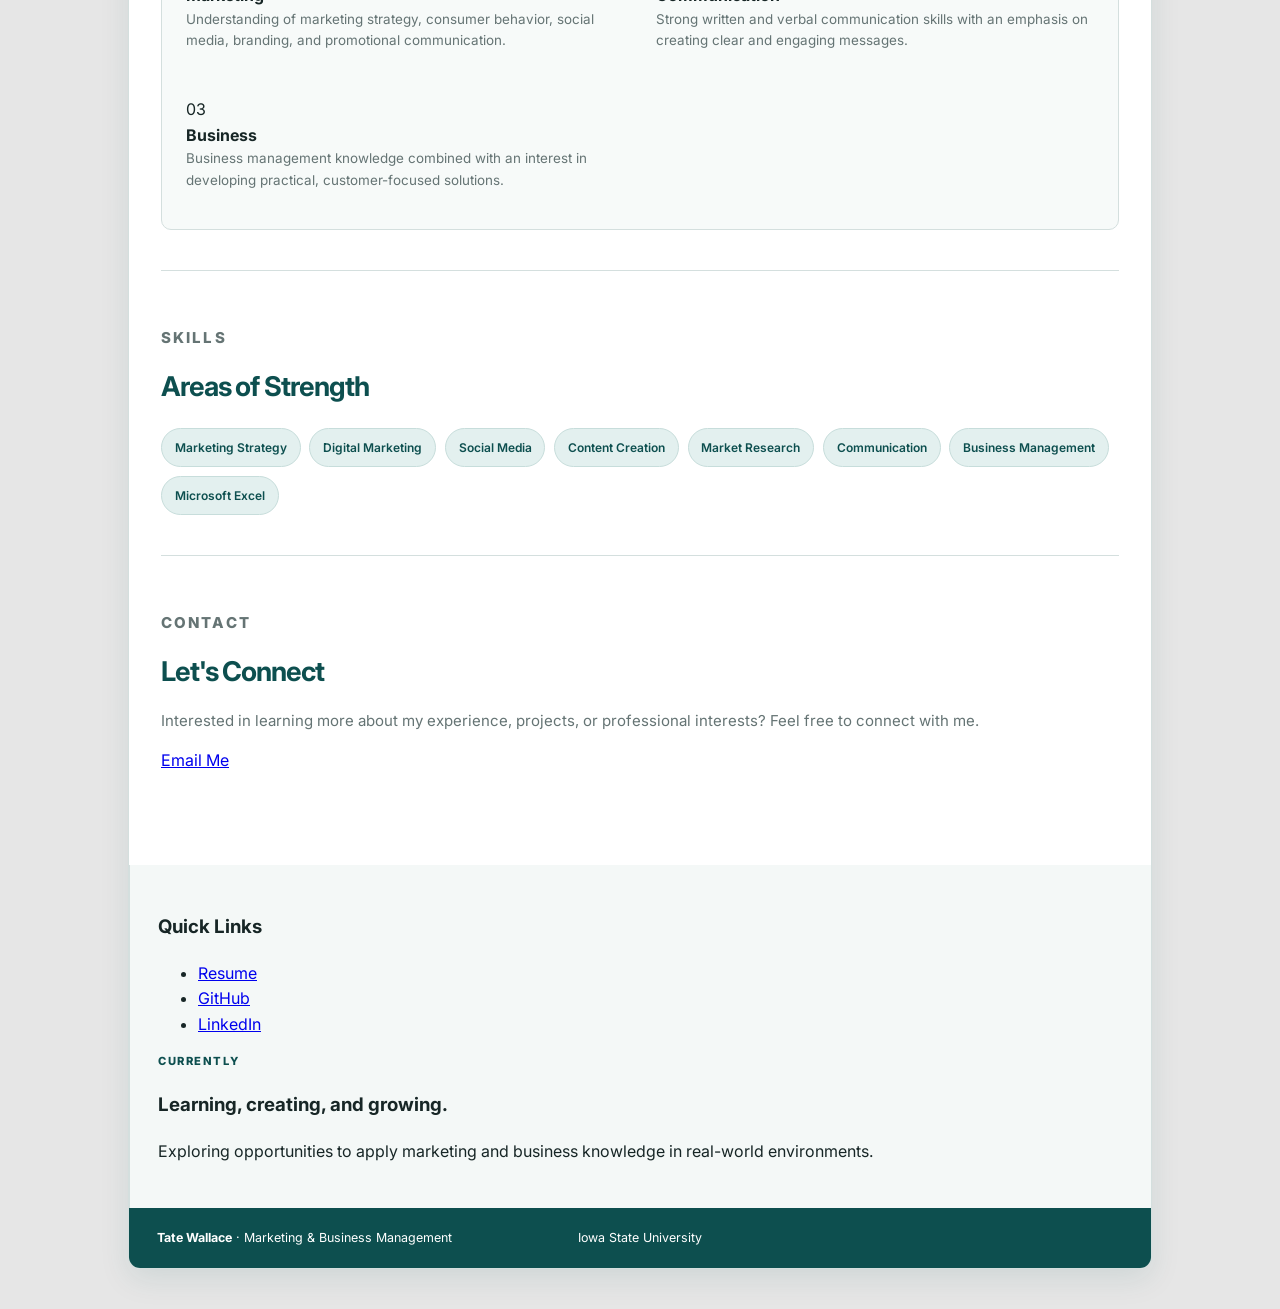
==== commit 088a2a6c: "Enhance header with new title and font Updated header styling and added Roboto Serif font for title." ====
--- a/index.html
+++ b/index.html
@@ -9,37 +9,29 @@
 <link rel="preconnect" href="https://fonts.gstatic.com" crossorigin>
 <link href="https://fonts.googleapis.com/css2?family=Inter:wght@400;500;600;700;800&display=swap" rel="stylesheet">
 
-<!-- Roboto Serif font for title -->
+<!-- ⭐ Added Roboto Serif font -->
 <link href="https://fonts.googleapis.com/css2?family=Roboto+Serif:wght@400;500;600;700&display=swap" rel="stylesheet">
 
 <link rel="stylesheet" href="style.css">
 <script src="nav.js" defer></script>
 
 <style>
-    /* Center header container */
+    /* ⭐ Title styling */
+    .header-title {
+        font-family: 'Roboto Serif', serif;
+        font-size: 1.6rem;
+        font-weight: 600;
+        color: var(--dark-teal);
+        margin-left: 1rem;
+        display: flex;
+        align-items: center;
+    }
+
+    /* Ensures TW logo + title sit side-by-side */
     .header-flex {
         display: flex;
-        justify-content: center;
         align-items: center;
-        gap: 1.2rem;
-        padding: 1rem 0;
-        text-align: center;
-    }
-
-    /* TW logo stays as-is */
-    .logo-area a {
-        font-size: 2.2rem;
-        font-weight: 800;
-        text-decoration: none;
-        color: var(--dark-teal);
-    }
-
-    /* Larger centered title */
-    .header-title {
-        font-family: 'Roboto Serif', serif;
-        font-size: 2rem;
-        font-weight: 600;
-        color: var(--dark-teal);
+        gap: 1rem;
     }
 </style>
 
@@ -50,12 +42,13 @@
 
 <header class="site-header">
 
-    <!-- Centered TW logo + title -->
+    <!-- ⭐ UPDATED LOGO AREA (TW logo + new title) -->
     <div class="header-flex">
         <div class="logo-area">
             <a href="index.html">TW</a>
         </div>
 
+        <!-- ⭐ New title text -->
         <div class="header-title">Personal Webpage</div>
     </div>
 
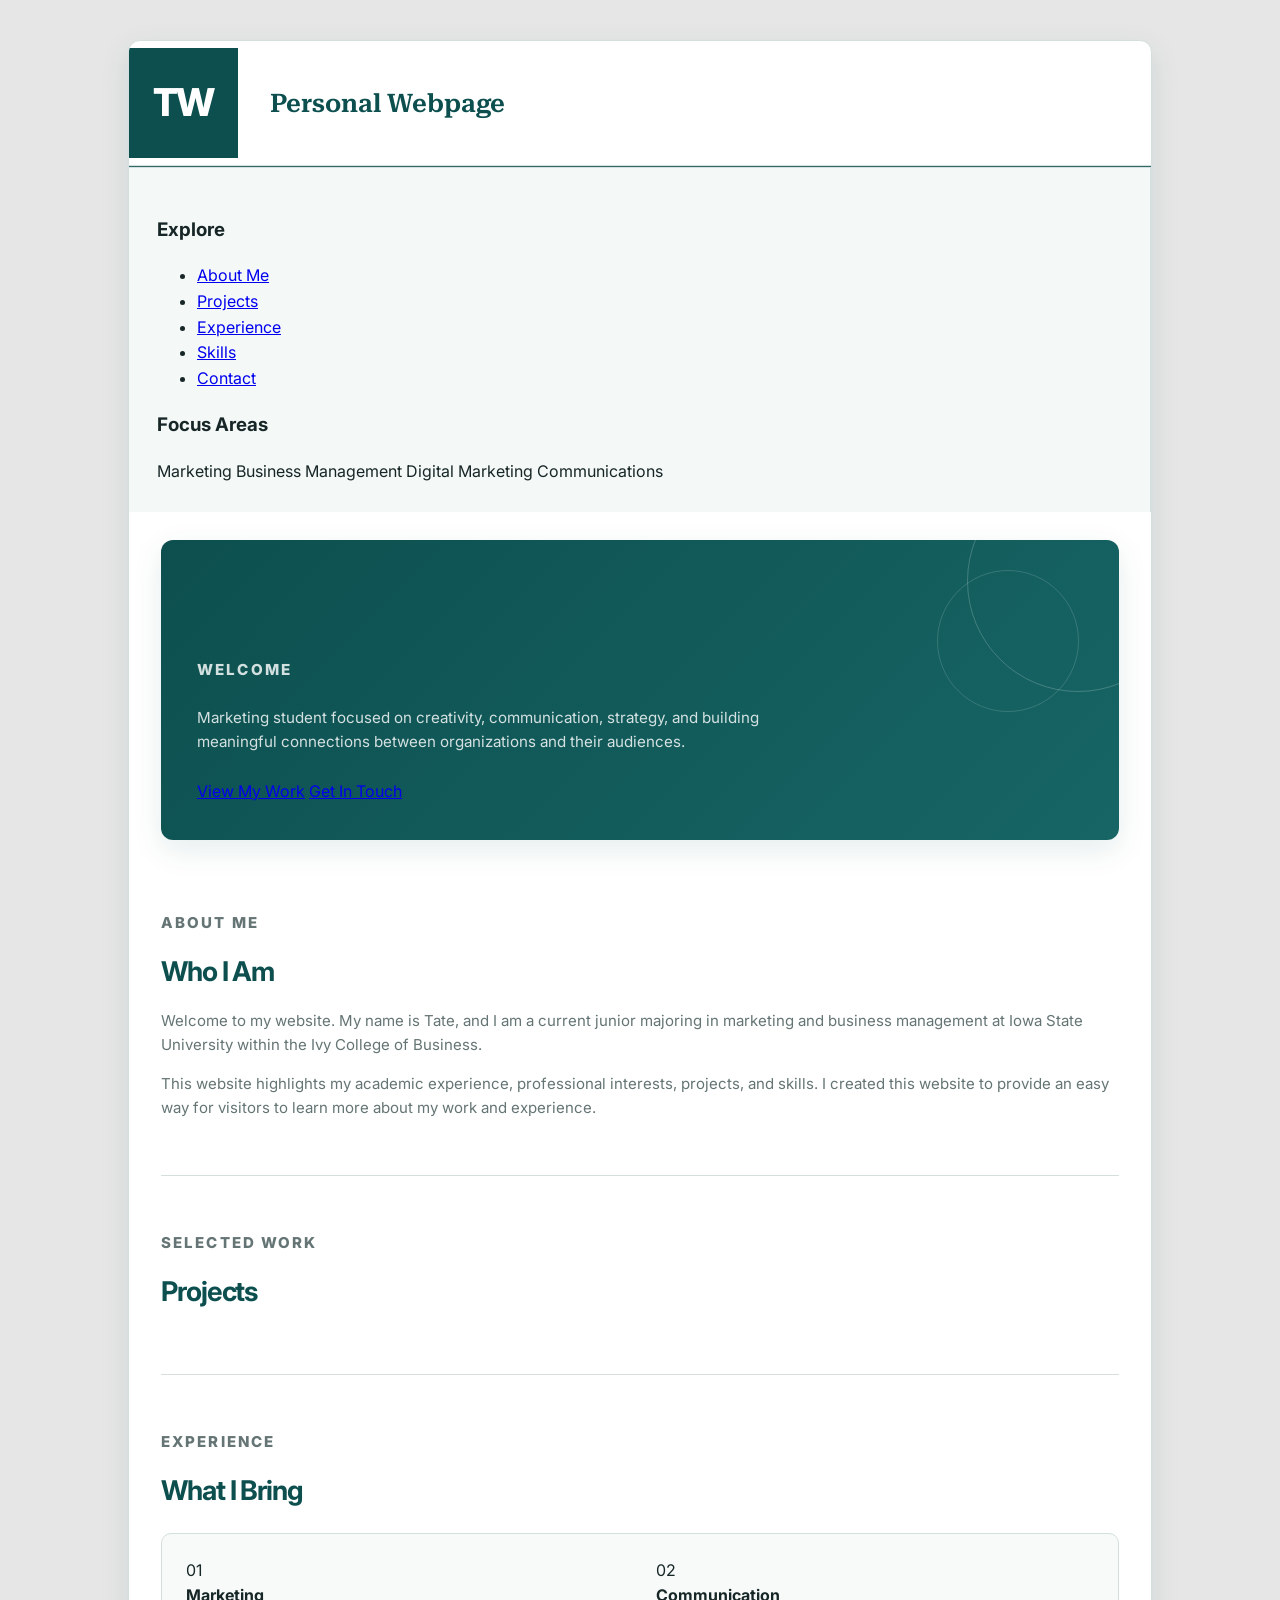
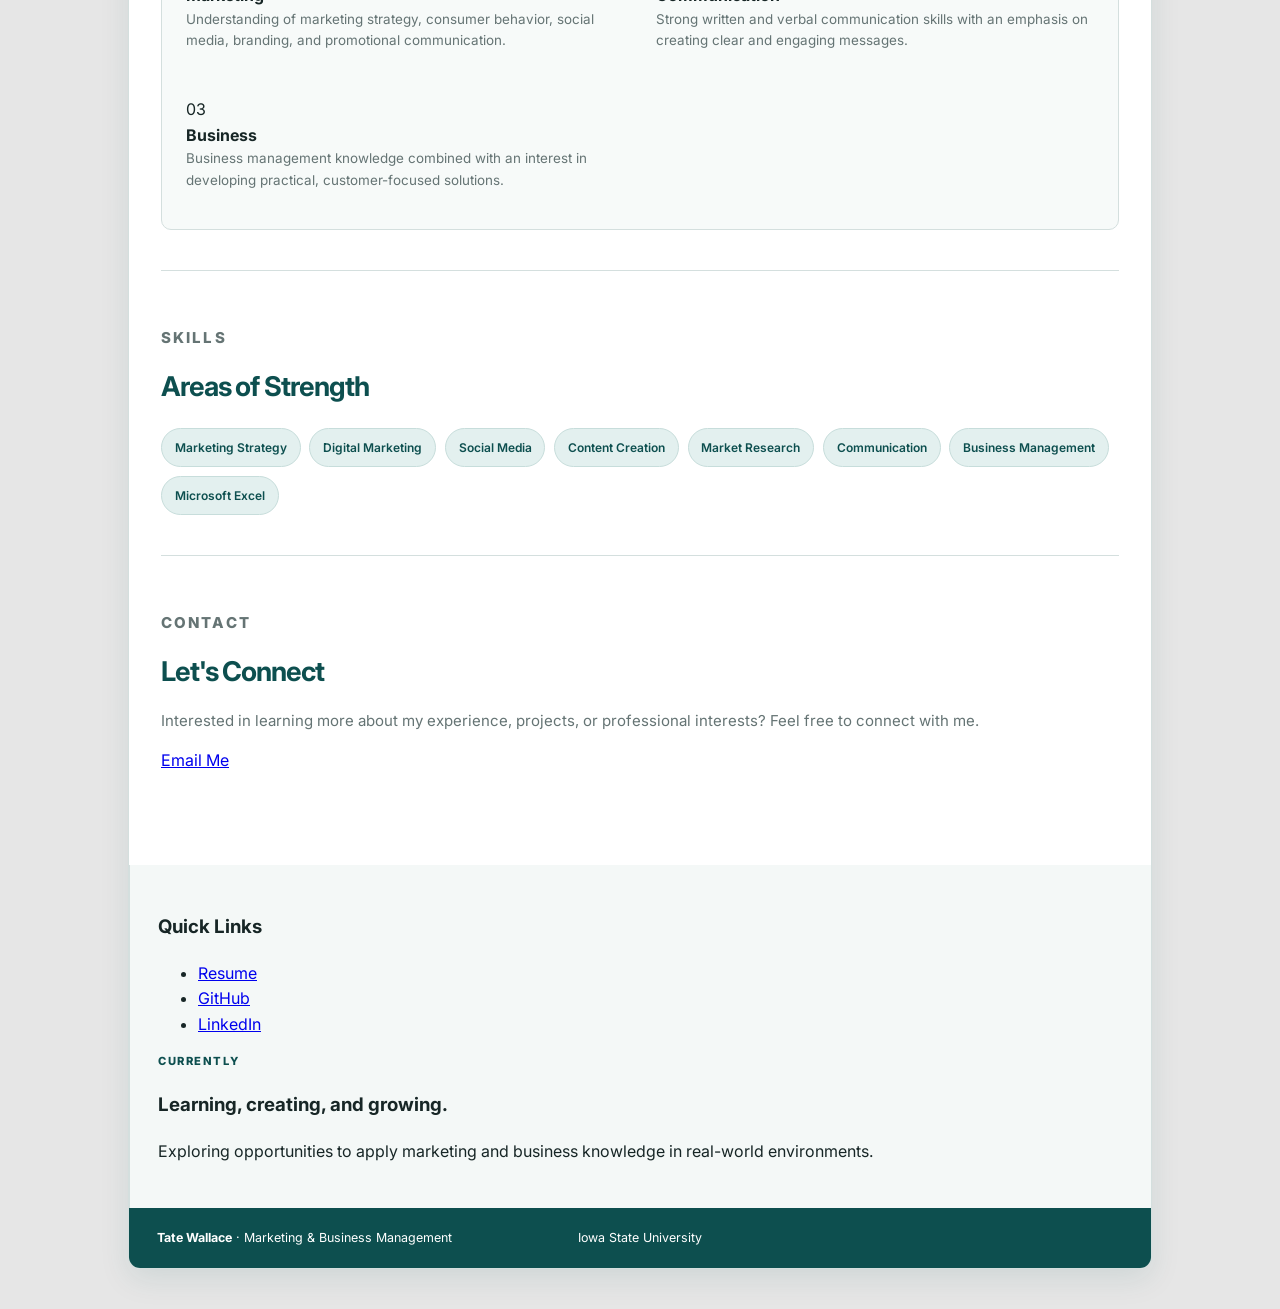
==== commit 94e76576: "Update index.html Added a comment to prevent text wrapping in the header." ====
--- a/index.html
+++ b/index.html
@@ -25,6 +25,9 @@
         margin-left: 1rem;
         display: flex;
         align-items: center;
+
+        /* ⭐ Prevents wrapping so "Personal Webpage" stays left-to-right */
+        white-space: nowrap;
     }
 
     /* Ensures TW logo + title sit side-by-side */
